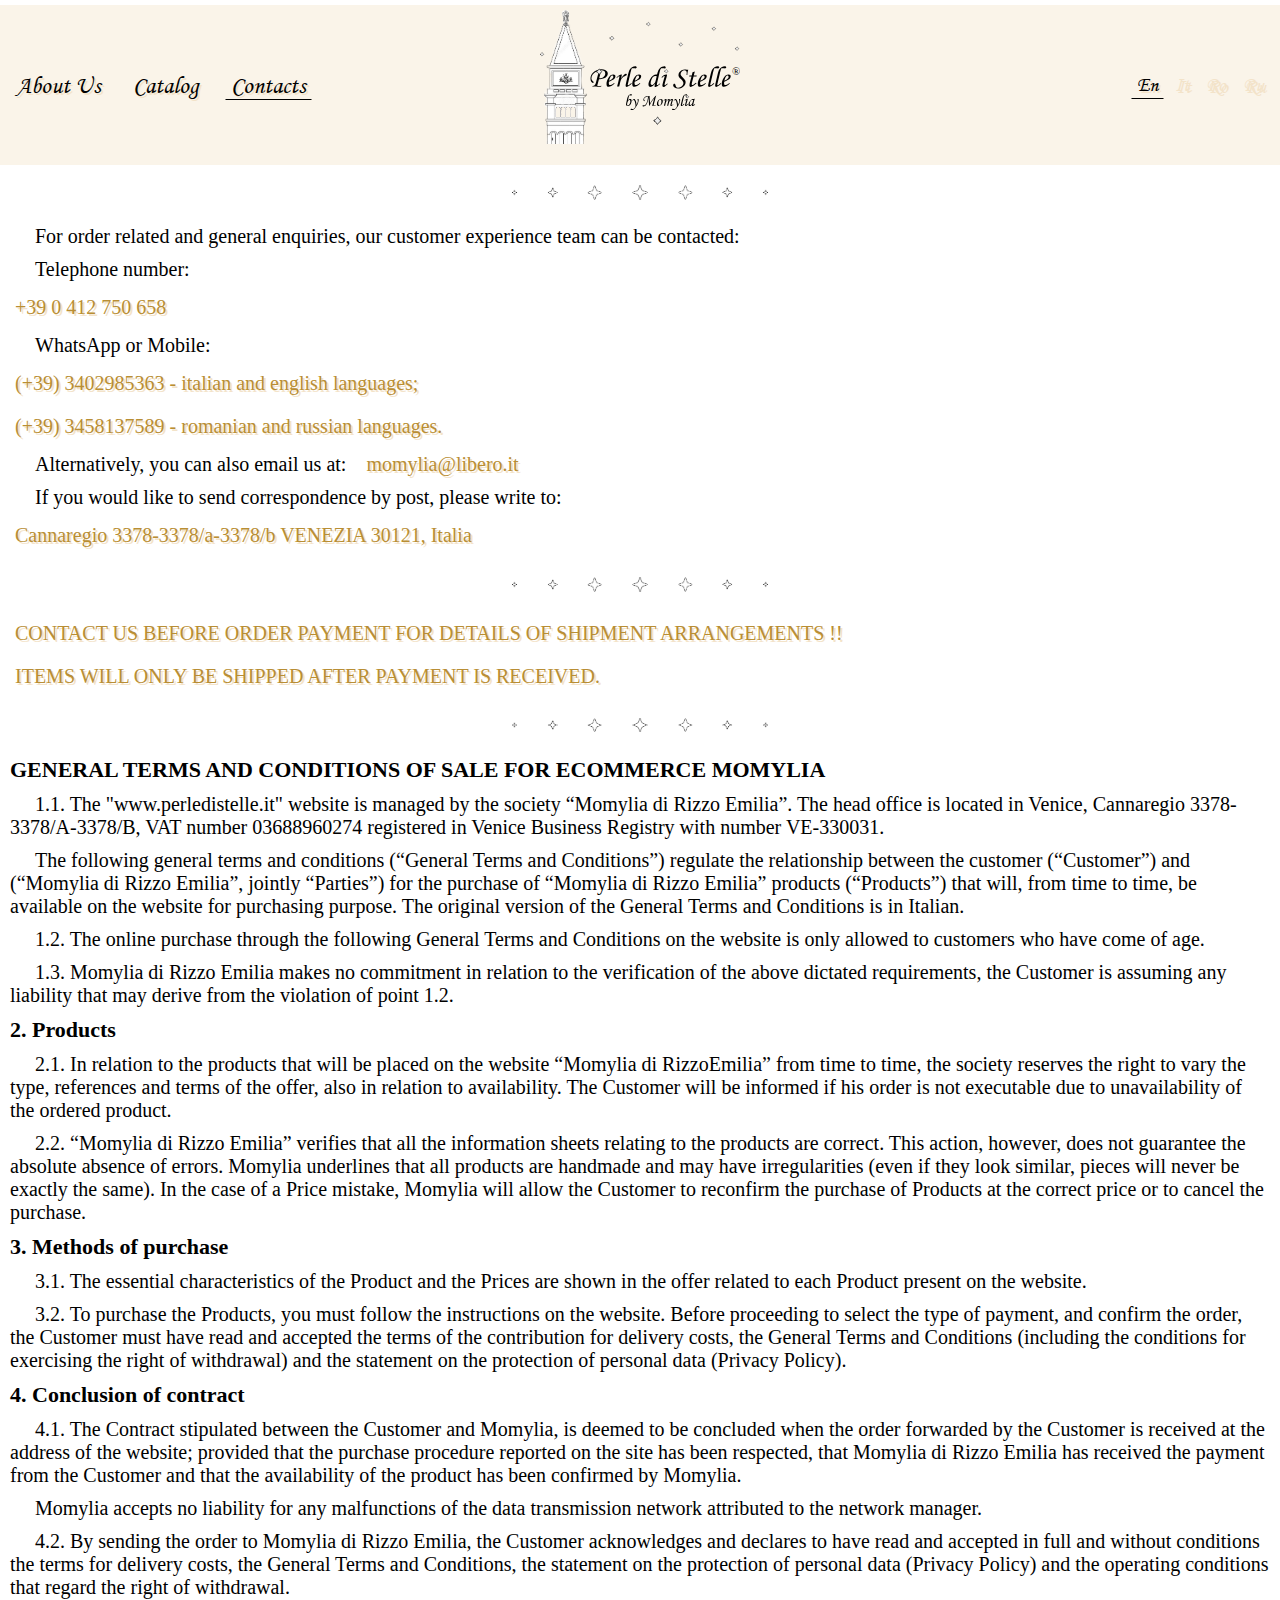
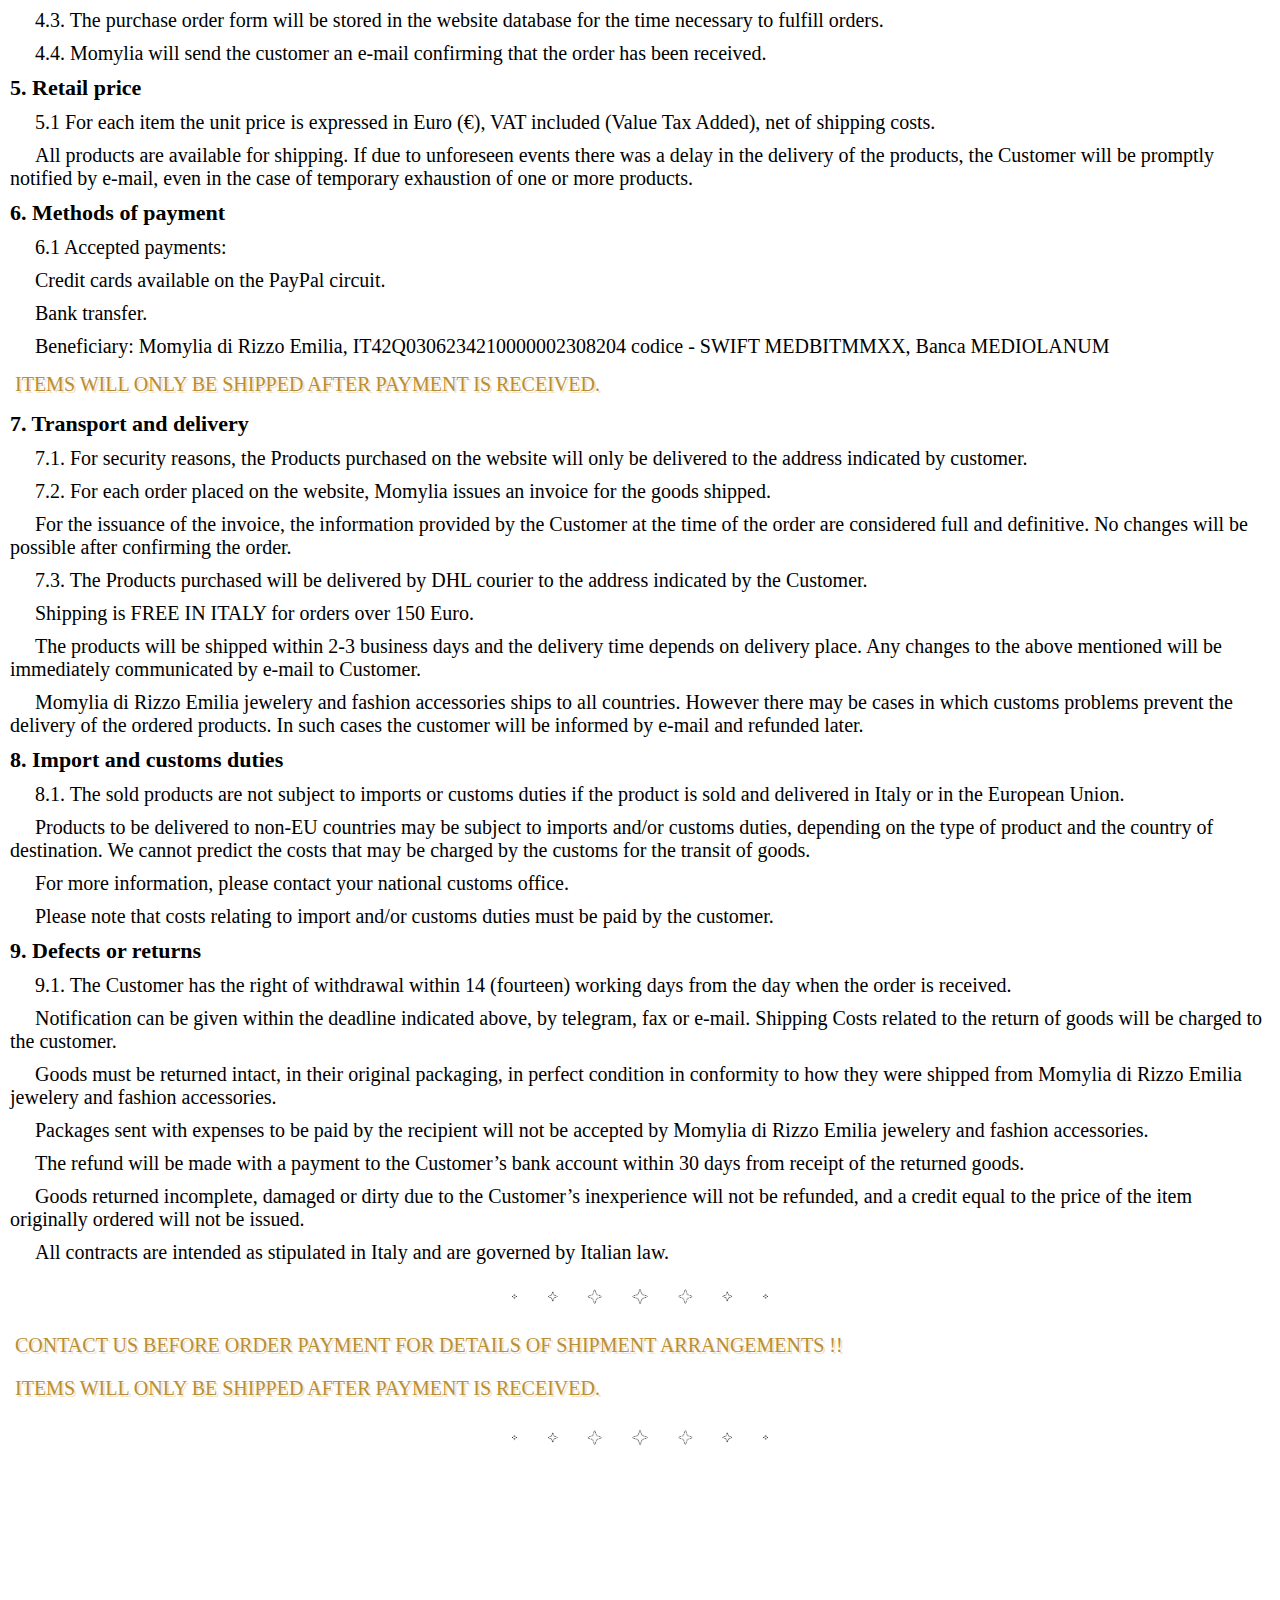
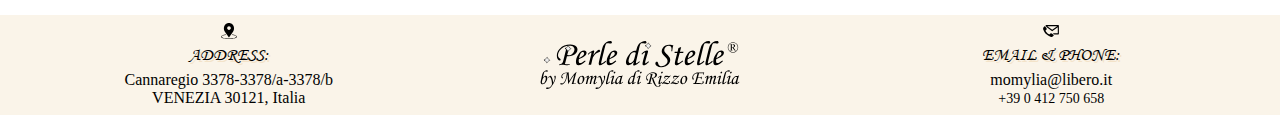
==== contacts.html @ 8c873504 "Changed footer logo" ====
<!DOCTYPE html>
<html lang="en">

<head>
    <title>Perle di Stelle&#174; by Momylia</title>
    <meta property='og:title' content='Perle di Stelle&#174; by Momylia'>
    <meta name='twitter:title' content='Perle di Stelle&#174; by Momylia'>


    <meta charset="UTF-8">
    <meta name="description"
        content="Perle di Stelle by Momylia, know about special jewellery how valuable each piece is to you. Our jewellery store offers a range of jewellery types, styles, and materials to suit, helping you find the perfect piece for you. Maybe you have had your eye on a designer piece for sale or perhaps want to gift a ring to show someone just how much they mean to you. For more information, contact us by WhatsApp or Mobile: (+39) 3402985363 - italian and english languages; (+39) 3458137589 - romanian and russian languages. Bracelets Earrings Necklaces Pendants Rings">
    <meta name="keywords"
        content="perle stelle momylia, accessori moda, silver 925, Venezia, bijuterie sticlă murano, vetro di Murano, artisan jewelery, moon art, venetian glass, space jewelry, murano glass jewellery, meteorite jewellery, jewelry murano glass, jewelry meteorite">
    <meta name="author" content="Perle di Stelle">
    <meta name="copyright" content="Perle di Stelle by Momylia">
    <meta name="robots" content="index,follow">
    <meta http-equiv="X-UA-Compatible" content="IE=edge">
    <meta name="viewport" content="width=device-width, initial-scale=1.0">

    <link rel='shortcut icon' href='images/faviconPS.ico' />
    <link rel="apple-touch-icon" sizes="180x180" href="images/favicon-180x180.png">
    <link rel="icon" type="image/png" sizes="32x32" href="images/favicon-32x32.png">
    <link rel="icon" type="image/png" sizes="16x16" href="images/favicon-16x16.png">

    <title>Perle di Stelle&#174; contacts</title>
    <link rel="stylesheet" type="text/css" href="css/styles_stella.css">
</head>

<body>
    <header class="header__wrapper">
        <nav class="navbar">
            <a href="index.html" class="navbar__logo-link">
                <picture>
                    <source media="(min-width: 768px)" srcset="images/logo_desktop.svg">
                    <source media="(min-width: 680px)" srcset="images/logo_tablet.svg">
                    <source media="(min-width: 320px)" srcset="images/logo_mobile.svg">
                    <img class="navbar__logo-image" src="images/logo_mobile.svg" alt="Logo Perle di Stelle">
                </picture>
            </a>

            <ul class="navbar__list">
                <li class="navbar__item">
                    <a href="index.html" class="navbar__link">About Us</a>
                </li>
                <li class="navbar__item">
                    <a href="produces.html" class="navbar__link">Catalog</a>
                </li>

                <li class="navbar__item">
                    <a href="contacts.html" class="navbar__link  link__active">Contacts</a>
                </li>
            </ul>
            <div class="hamburger">
                <span class="bar"></span>
                <span class="bar"></span>
                <span class="bar"></span>
            </div>

            <div class="language__list">
                <input type="radio" id="En" checked="checked" name="selectLanguage" value="en">
                <label for="En">En</label>

                <input type="radio" id="It" name="selectLanguage" value="it" disabled="disabled">
                <label for="It">It</label>

                <input type="radio" id="Ro" name="selectLanguage" value="ro" disabled="disabled">
                <label for="Ro">Ro</label>

                <input type="radio" id="Ru" name="selectLanguage" value="ru" disabled="disabled">
                <label for="Ru">Ru</label>
            </div>

        </nav>
    </header>
    <main>
        <section class="wrapper">
            <h2 class="visually-hidden">Main Page Wrapper</h2>
            <img class="delimiter" src="images/delimiter.svg" alt="Delimitarea">

            <p class="contacts__text">For order related and general enquiries, our customer experience team can be
                contacted:</p>
            <p class="contacts__text">Telephone number:</p>
            <p class="contacts__info"><a href="tel:+390412750658">+39 0 412 750 658</a></p>
            <p class="contacts__text">WhatsApp or Mobile:</p>
            <p class="contacts__info">(+39) 3402985363 - italian and english languages;</p>
            <p class="contacts__info">(+39) 3458137589 - romanian and russian languages.</p>
            <p class="contacts__text">Alternatively, you can also email us at: <span
                    class="contacts__info">momylia@libero.it</span></p>
            <p class="contacts__text">If you would like to send correspondence by post, please write to:</p>
            <p class="contacts__info">Cannaregio 3378-3378/a-3378/b VENEZIA 30121, Italia</p>

            <img class="delimiter" src="images/delimiter.svg" alt="Delimitarea">

            <p class="contacts__info">CONTACT US BEFORE ORDER PAYMENT FOR DETAILS OF SHIPMENT ARRANGEMENTS !!</p>
            <p class="contacts__info">ITEMS WILL ONLY BE SHIPPED AFTER PAYMENT IS RECEIVED.</p>

            <img class="delimiter" src="images/delimiter.svg" alt="Delimitarea">

            <h2 class="contacts__title">GENERAL TERMS AND CONDITIONS OF SALE FOR ECOMMERCE MOMYLIA</h2>
            <p class="contacts__text">1.1. The "www.perledistelle.it" website is managed by the society “Momylia di
                Rizzo Emilia”. The head office is located in Venice, Cannaregio 3378-3378/A-3378/B, VAT number
                03688960274 registered in Venice Business Registry with number VE-330031.</p>
            <p class="contacts__text"> The following general terms and conditions (“General Terms and Conditions”)
                regulate the relationship between the customer (“Customer”) and (“Momylia di Rizzo Emilia”, jointly
                “Parties”) for the purchase of “Momylia di Rizzo Emilia” products (“Products”) that will, from time to
                time, be available on the website for purchasing purpose. The original version of the General Terms and
                Conditions is in Italian.</p>
            <p class="contacts__text">1.2. The online purchase through the following General Terms and Conditions on the
                website is only allowed to customers who have come of age.</p>
            <p class="contacts__text">1.3. Momylia di Rizzo Emilia makes no commitment in relation to the verification
                of the above dictated requirements, the Customer is assuming any liability that may derive from the
                violation of point 1.2.</p>

            <h3 class="contacts__title">2. Products</h3>
            <p class="contacts__text">2.1. In relation to the products that will be placed on the website “Momylia di
                RizzoEmilia” from time to time, the society reserves the right to vary the type, references and terms of
                the offer, also in relation to availability. The Customer will be informed if his order is not
                executable due to unavailability of the ordered product.</p>
            <p class="contacts__text"> 2.2. “Momylia di Rizzo Emilia” verifies that all the information sheets relating
                to the products are correct. This action, however, does not guarantee the absolute absence of errors.
                Momylia underlines that all products are handmade and may have irregularities (even if they look
                similar, pieces will never be exactly the same). In the case of a Price mistake, Momylia will allow the
                Customer to reconfirm the purchase of Products at the correct price or to cancel the purchase.</p>

            <h3 class="contacts__title">3. Methods of purchase</h3>
            <p class="contacts__text">3.1. The essential characteristics of the Product and the Prices are shown in the
                offer related to each Product present on the website.</p>
            <p class="contacts__text">3.2. To purchase the Products, you must follow the instructions on the website.
                Before proceeding to select the type of payment, and confirm the order, the Customer must have read and
                accepted the terms of the contribution for delivery costs, the General Terms and Conditions (including
                the conditions for exercising the right of withdrawal) and the statement on the protection of personal
                data (Privacy Policy).</p>

            <h3 class="contacts__title">4. Conclusion of contract</h3>
            <p class="contacts__text">4.1. The Contract stipulated between the Customer and Momylia, is deemed to be
                concluded when the order forwarded by the Customer is received at the address of the website; provided
                that the purchase procedure reported on the site has been respected, that Momylia di Rizzo Emilia has
                received the payment from the Customer and that the availability of the product has been confirmed by
                Momylia.</p>
            <p class="contacts__text">Momylia accepts no liability for any malfunctions of the data transmission network
                attributed to the network manager.</p>
            <p class="contacts__text">4.2. By sending the order to Momylia di Rizzo Emilia, the Customer acknowledges
                and declares to have read and accepted in full and without conditions the terms for delivery costs, the
                General Terms and Conditions, the statement on the protection of personal data (Privacy Policy) and the
                operating conditions that regard the right of withdrawal.</p>
            <p class="contacts__text">4.3. The purchase order form will be stored in the website database for the time
                necessary to fulfill orders.</p>
            <p class="contacts__text">4.4. Momylia will send the customer an e-mail confirming that the order has been
                received.</p>

            <h3 class="contacts__title">5. Retail price</h3>
            <p class="contacts__text">5.1 For each item the unit price is expressed in Euro (€), VAT included (Value Tax
                Added), net of shipping costs.</p>
            <p class="contacts__text">All products are available for shipping. If due to unforeseen events there was a
                delay in the delivery of the products, the Customer will be promptly notified by e-mail, even in the
                case of temporary exhaustion of one or more products.</p>

            <h3 class="contacts__title">6. Methods of payment</h3>
            <p class="contacts__text">6.1 Accepted payments:</p>
            <p class="contacts__text">Credit cards available on the PayPal circuit.</p>
            <p class="contacts__text">Bank transfer.</p>
            <p class="contacts__text">Beneficiary: Momylia di Rizzo Emilia, IT42Q0306234210000002308204 codice - SWIFT
                MEDBITMMXX, Banca MEDIOLANUM</p>
            <p class="contacts__info">ITEMS WILL ONLY BE SHIPPED AFTER PAYMENT IS RECEIVED.</p>

            <h3 class="contacts__title">7. Transport and delivery</h3>
            <p class="contacts__text">7.1. For security reasons, the Products purchased on the website will only be
                delivered to the address indicated by customer.</p>
            <p class="contacts__text"> 7.2. For each order placed on the website, Momylia issues an invoice for the
                goods shipped.</p>
            <p class="contacts__text">For the issuance of the invoice, the information provided by the Customer at the
                time of the order are considered full and definitive. No changes will be possible after confirming the
                order.</p>
            <p class="contacts__text">7.3. The Products purchased will be delivered by DHL courier to the address
                indicated by the Customer.</p>
            <p class="contacts__text">Shipping is FREE IN ITALY for orders over 150 Euro.</p>
            <p class="contacts__text">The products will be shipped within 2-3 business days and the delivery time
                depends on delivery place. Any changes to the above mentioned will be immediately communicated by e-mail
                to Customer.</p>
            <p class="contacts__text">Momylia di Rizzo Emilia jewelery and fashion accessories ships to all countries.
                However there may be cases in which customs problems prevent the delivery of the ordered products. In
                such cases the customer will be informed by e-mail and refunded later.</p>

            <h3 class="contacts__title">8. Import and customs duties</h3>
            <p class="contacts__text">8.1. The sold products are not subject to imports or customs duties if the product
                is sold and delivered in Italy or in the European Union.</p>
            <p class="contacts__text"> Products to be delivered to non-EU countries may be subject to imports and/or
                customs duties, depending on the type of product and the country of destination. We cannot predict the
                costs that may be charged by the customs for the transit of goods.</p>
            <p class="contacts__text">For more information, please contact your national customs office.</p>
            <p class="contacts__text">Please note that costs relating to import and/or customs duties must be paid by
                the customer.</p>

            <h3 class="contacts__title">9. Defects or returns</h3>
            <p class="contacts__text">9.1. The Customer has the right of withdrawal within 14 (fourteen) working days
                from the day when the order is received.</p>
            <p class="contacts__text"> Notification can be given within the deadline indicated above, by telegram, fax
                or e-mail. Shipping Costs related to the return of goods will be charged to the customer.</p>
            <p class="contacts__text">Goods must be returned intact, in their original packaging, in perfect condition
                in conformity to how they were shipped from Momylia di Rizzo Emilia jewelery and fashion accessories.
            </p>
            <p class="contacts__text">Packages sent with expenses to be paid by the recipient will not be accepted by
                Momylia di Rizzo Emilia jewelery and fashion accessories.</p>
            <p class="contacts__text"> The refund will be made with a payment to the Customer’s bank account within 30
                days from receipt of the returned goods.</p>
            <p class="contacts__text">Goods returned incomplete, damaged or dirty due to the Customer’s inexperience
                will not be refunded, and a credit equal to the price of the item originally ordered will not be issued.
            </p>
            <p class="contacts__text"> All contracts are intended as stipulated in Italy and are governed by Italian
                law.</p>
            <img class="delimiter" src="images/delimiter.svg" alt="Delimitarea">

            <p class="contacts__info">CONTACT US BEFORE ORDER PAYMENT FOR DETAILS OF SHIPMENT ARRANGEMENTS !!</p>
            <p class="contacts__info">ITEMS WILL ONLY BE SHIPPED AFTER PAYMENT IS RECEIVED.</p>

            <img class="delimiter" src="images/delimiter.svg" alt="Delimitarea">
        </section>


        <iframe
            src="https://www.google.com/maps/embed?pb=!1m14!1m8!1m3!1d11196.765010877114!2d12.332404899999998!3d45.445801999999986!3m2!1i1024!2i768!4f13.1!3m3!1m2!1s0x0%3A0xc583b2e9b353cb45!2sMomylia%20Di%20Rizzo%20Emilia!5e0!3m2!1sen!2s!4v1640953473238!5m2!1sen!2s"
            class="google_map" allowfullscreen="" loading="lazy"></iframe>
    </main>
    <footer class="footer__wrapper">
        <section class="footer__bar">
            <h2 class="visually-hidden">Footer Bar</h2>
            <div class="footer__address">
                <svg class="footer__address-image" version="1.1" id="Capa_1" xmlns="http://www.w3.org/2000/svg"
                    xmlns:xlink="http://www.w3.org/1999/xlink" x="0px" y="0px" viewBox="0 0 60 60"
                    style="enable-background:new 0 0 60 60;" xml:space="preserve">
                    <g>
                        <path d="M42.117,43.007c-0.55-0.067-1.046,0.327-1.11,0.876s0.328,1.046,0.876,1.11C52.399,46.231,58,49.567,58,51.5
       c0,2.714-10.652,6.5-28,6.5S2,54.214,2,51.5c0-1.933,5.601-5.269,16.117-6.507c0.548-0.064,0.94-0.562,0.876-1.11
       c-0.065-0.549-0.561-0.945-1.11-0.876C7.354,44.247,0,47.739,0,51.5C0,55.724,10.305,60,30,60s30-4.276,30-8.5
       C60,47.739,52.646,44.247,42.117,43.007z" />
                        <path d="M29.823,54.757L45.164,32.6c5.754-7.671,4.922-20.28-1.781-26.982C39.761,1.995,34.945,0,29.823,0
       s-9.938,1.995-13.56,5.617c-6.703,6.702-7.535,19.311-1.804,26.952L29.823,54.757z M30,12c3.86,0,7,3.141,7,7s-3.14,7-7,7
       s-7-3.141-7-7S26.14,12,30,12z" />
                    </g>
                </svg>
                <p class="footer__title">address:</p>
                <p class="footer__description">Cannaregio 3378-3378/a-3378/b</p>
                <p class="footer__description">VENEZIA 30121, Italia</p>
            </div>

            <div class="footer__logo">
                <picture>
                    <source media="(min-width: 680px)" srcset="images/logo_tablet_footer.svg">
                    <source media="(min-width: 320px)" srcset="images/logo_mobile_footer.svg">
                    <img class="footer__logo-image" src="images/logo_mobile_footer.svg" alt="Footer Logo Perle di Stelle">
                </picture>
            </div>

            <div class="footer__email-phone">
                <svg class="footer__mail-image" id="Layer_1" data-name="Layer 1" xmlns="http://www.w3.org/2000/svg"
                    viewBox="0 0 128 128">
                    <path fill="#000000" d="M122.66751,16.9188H24.77071a4.46314,4.46314,0,0,0-4.46517,4.46507v.0168a8.68035,
                8.68035,0,0,1,.94.8225,8.95229,8.95229,0,0,1,.90652,1.04084l.20143.30214,5.65979,8.80719,1.22249.84484L71.06692,
                64.03751a4.44,4.44,0,0,0,5.28757,0L118.20233,33.235V82.20013H76.85806L88.69237,89.821A8.92624,8.92624,0,0,1,
                90.136,91.13037h32.53155a4.46314,4.46314,0,0,0,4.46507-4.46517V21.38386A4.46312,4.46312,0,0,0,122.66751,
                16.9188ZM73.70225,54.889,34.27162,25.849h78.89487Z" />
                    <path fill="#000000"
                        d="M85.21414,94.545,65.69779,82.01325a3.4744,3.4744,0,0,0-4.94281.8433c-1.41756,2.09376-4.484,
                6.4451-5.04332,7.2382-1.0143.42283-9.0078,
                3.11656-22.35608-10.23162-.12008-.12008-.22673-.23616-.33492-.3507l-.28872-.30747-.29579-.27693c-.11444-.10829-.23063-.21495-.3506-.33492C18.72866,
                65.23623,21.43264,57.24027,21.85311,56.23622c.79156-.55776,5.14526-3.625,7.23892-5.0425a3.4727,3.4727,0,0,0,
                .86451-4.91228l-12.55283-19.547a3.00717,3.00717,0,0,0-.30511-.35531,3.12437,3.12437,0,0,0-4.3412-.08627c-2.82006,
                2.63021-8.9577,8.71754-9.93347,10.754a20.86056,20.86056,0,0,0-.87629,15.48118,88.21577,88.21577,0,0,0,21.301,
                34.58023c.153.153.30757.295.46125.43615.25419.23216.48328.46125.69433.69423.1419.1545.28318.30829.43615.46125a88.21184,
                88.21184,0,0,0,34.58023,21.301,20.86059,20.86059,0,0,0,15.48118-.87619c2.03639-.97588,8.12372-7.11341,10.754-9.93347a3.12576,3.12576,0,0,0-.44168-4.64631Z" />
                </svg>
                <p class="footer__title">email & phone:</p>
                <p class="footer__description">momylia@libero.it</p>
                <p class="footer__description"><a href="tel:+390412750658">+39 0 412 750 658</a></p>
            </div>
        </section>
    </footer>


    <script src="js/menu.js"></script>
</body>

</html>
---- css/styles_stella.css ----
@font-face {
    font-family: 'Monotype Corsiva';
    src: url('../fonts/monotype_corsiva.woff2');
}
@font-face {
    font-family: 'David Libre Regular', serif;
    src: url('../fonts/DavidLibre-Regular.woff2');
    font-weight: 400;
}
@font-face {
    font-family: 'David Libre Medium', serif;
    src: url('../fonts/DavidLibre-Medium.woff2');
    font-weight: 500;
}
@font-face {
    font-family: 'David Libre Bold', serif;
    src: url('../fonts/DavidLibre-Bold.woff2');
    font-weight: 700;
}

.visually-hidden {
    position: absolute;
  
    width: 1px;
    height: 1px;
    margin: -1px;
    border: 0;
    padding: 0;
  
    clip: rect(0 0 0 0);
    overflow: hidden;
}

/*
Object {
    "Rosy Brown":"#b38d8b",
    "Champagne":"#f3e3c9",
    "Black":"#000000",
    "Cultured":"#eeeeee",
    "Dark Goldenrod":"#b98e34"
}
*/

:root {
    --mobile-width: 320px;
    --tablet-width: 780px;
    --desktop-width: 1280px;

    --desktop-navbar-height: 160px;
    --tablet-navbar-height: 100px;

    --desktop-footer-height: 100px;
    --tablet-footer-height: 260px;
}

*, 
*::before, 
*::after {
    margin: 0;
    padding: 0;
    box-sizing: border-box;
    font-family: 'David Libre Regular', serif;
    font-size: 14px;
}

.google_map {
    border: none;
    width: 100%;
    height: 150px;
    margin: 20px 0 0 0;
    padding: 0;
    opacity: 0.8;
    display:block;
}

/* ----- MAIN desktop start ----- */
.wrapper {
    max-width: var(--desktop-width);
    margin: 10px auto;
    padding: 0;
    /*border: 1px solid magenta;*/
}

.upper-case {
    vertical-align: super;
}

.article__title {
    margin: 10px;
    font-family: 'Monotype Corsiva';
    font-size: 21px;
    line-height: 2.5;
    color: #000000;
    text-align: center;
    text-shadow: 2px 2px #f3e3c9;
}

.article__body {
    width: 100%;
    margin: 0;
    padding: 0 10px;
    clear:both;
}
.article__body ul {
    margin: 0;
    padding: 0;
    list-style-type: none;
    list-style-position: inside;
    list-style-image: none;
}

.article__body p,
.article__body ul li {
    margin: 0;
    padding: 0 0 10px 0;
    font-family: 'David Libre Regular';
    font-size: 17px;
    line-height: 1.5;
    text-indent: 16px;
    text-align: justify;
}

.article__body-image {
    width: 230px;
    height: auto;
    float: left;
    margin: 0 20px 10px 0;
}

.delimiter {
    width: 20%;
    height: auto;
    display: block;
    margin: 20px auto;
    clear:both;
}

.collection {
    margin: 0;
    padding: 0;
    /*border: 1px solid blueviolet;*/
}

.collection__title {
    margin: 20px 0;
    padding: 0;
    font-family: 'Monotype Corsiva';
    font-weight: 500;
    font-size: 24px;
    color: #b98e34;
    text-align: center;
    text-shadow: 2px 2px #f3e3c9;
}

/* ----- SLIDER desktop start ----- */
.slider__list {
    max-width: var(--desktop-width);
    margin: 0 auto 20px auto;
    position: relative;
    /*border: brown 1px solid;*/
}

.slider__item {
    display: flex;
    flex-direction: row;
}

.slider__block {
    display: none;
}

.slider__item-image {
    position: relative;
    width: 50%;
    /*border: dodgerblue 1px solid;*/
}

.slider__item-body {
    width: 50%;
    padding: 0 20px;
    /*border: darkgreen 1px solid;*/
}

.slider__item-image img {
    width: 100%;
    display: block;
}

/* Number text (1/3 etc) */
.numbertext {
    font-family: 'David Libre Regular', serif;
    font-size: 14px;
    color: #b98e34;
    padding: 8px 12px;
    position: absolute;
    top: 0;
}

/* Next & previous buttons */
.slider__prev, .slider__next {
    cursor: pointer;
    position: absolute;
    top: 50%;
    width: auto;
    /*margin-top: -22px;*/
    padding: 16px;
    color: white;
    font-weight: bold;
    font-size: 18px;
    transition: 0.6s ease;
    border-radius: 0 3px 3px 0;
    border-color: #f3e3c9;
    user-select: none;
    background-color: transparent;
}
.slider__next {
    color: #f3e3c9;
    right: 0;
    border-radius: 3px 0 0 3px;
}
  
.slider__prev:hover, .slider__next:hover {
    background-color: #b98e34;
    opacity: 0.8;
}

.slider__item-title {
    margin: 10px 0;
    padding: 0;
    font-family: 'David Libre Medium';
    font-size: 24px;
    color: #b98e34;
    text-align: center;
    text-shadow: 2px 2px #f3e3c9;
}

.slider__item-body span {
    color: #b98e34;
}

.slider__item-resume {
    margin: 10px 0;
    padding: 0;
    font-family: 'David Libre Regular';
    font-size: 20px;
    color: #000000;
    text-align: center;
}

.slider__item-code,
.slider__item-price,
.slider__item-collection,
.slider__item-category,
.slider__item-length,
.slider__item-weight,
.slider__item-components,
.slider__item-description {
    margin: 10px 0;
    padding: 0;
    font-family: 'David Libre Regular';
    font-size: 18px;
    color: #000000;
}
.slider__item-brand {
    font-family: 'Monotype Corsiva';
    font-size: 22px;
}

/* ----- SLIDER desktop end ----- */

/* ----- MAIN desktop end ----- */

/* ----- HEADER start ----- */
.header__wrapper {
    width:  100%;
    height:  var(--desktop-navbar-height);
    margin: 5px 0;
    background-color: rgba(243,227,201,0.4);
}

.navbar {
    max-width: var(--desktop-width);
    height: 100%;
    margin: 0 auto;
    display: flex;
    justify-content: center;
    align-items: center;
    /*border: 1px solid magenta;*/
}

.navbar__logo-link {
    width: 30%;
    height:  var(--desktop-navbar-height);

    margin: 0 5px;
    order: 2;
    /*border: 1px solid brown;*/
}

.navbar__logo-image {
    width: auto;
    height: calc(90% - 10px);
    display: block;
    margin: 5px auto;
}

.navbar__list {
    width: 35%;

    margin: 0 5px 0 10px;
    padding: 0;
    list-style-type: none;
    order: 1;

    display: flex;
    /*border: 1px solid green;*/
}

.navbar__item {
    margin: 0 20px 0 0;
    padding: 0;
}
.navbar__link {
    margin: 0;
    padding: 0 5px;
    font-family: 'Monotype Corsiva';
    font-size: 24px;
    color: #000000;
    text-decoration: none;
    text-shadow: 2px 2px #f3e3c9;
    white-space: nowrap;
    border: 1px solid transparent;
}
.navbar__link:hover {
    color: #b98e34;
}
.link__active {
    border-bottom: 1px solid #000000;
}
.link__active:hover {
    color: #000000;
}

.hamburger {
    display: none;
}

.language__list {
    width: 35%;
    margin: 0 10px 0 5px;
    padding: 0;
    order: 3;

    display: flex;
    justify-content: flex-end;
    /*border: 1px solid blue;*/
}

.language__list input[type="radio"] {
    opacity: 0;
    position: fixed;
    width: 0;
}

.language__list label {
    margin: 0 0 0 5px;
    padding: 0 5px;
    font-family: 'Monotype Corsiva';
    font-size: 20px;
    text-shadow: 2px 2px #f3e3c9;
    border: 1px solid transparent;
}

.language__list label:hover {
    color: #b98e34;
}

.language__list input[type="radio"]:checked+label {
    border-bottom: 1px solid #000000;
}

.language__list input[type="radio"]:checked+label:hover {
    color: #000000;
}

/*
Object {
    "Rosy Brown":"#b38d8b",
    "Champagne":"#f3e3c9",
    "Black":"#000000",
    "Cultured":"#eeeeee",
    "Dark Goldenrod":"#b98e34"
}
*/
.language__list input[type="radio"]:disabled+label,
.language__list input[type="radio"]:disabled+label:hover {
    color: #f3e3c9;
}

/* ----- HEADER desktop end ----- */


/* ----- CONTACTS desktop start ----- */
.contacts__info,
.contacts__info a {
    margin: 0;
    padding: 10px 0 10px 15px;
    font-family: 'David Libre Medium';
    font-size: 20px;
    color: #b98e34;
    text-shadow: 2px 2px #f3e3c9;
}
.contacts__info a {
    padding: 0;
    text-decoration: none;
}

.slider__item-body span {
    color: #b98e34;
}

.contacts__title {
    margin: 0;
    padding: 5px 10px 5px 10px;
    font-family: 'David Libre Regular';
    color: #000000;
    font-size: 22px;
}

.contacts__text {
    margin: 0;
    padding: 5px 10px 5px 10px;
    font-family: 'David Libre Regular';
    font-size: 20px;
    color: #000000;
    text-indent: 25px;
}

.contacts__list {
    list-style-type: none;
    list-style-position: inside;
    list-style-image: none;
}
.contacts__item {
    text-indent: 20px;
}
/* ----- CONTACTS desktop end ----- */



/* ----- FOOTER desktop start ----- */
.footer__wrapper {
    width:  100%;
    height:  var(--desktop-footer-height);
    margin: 0 0 5px 0;
    background-color: rgba(243,227,201,0.4);
}

.footer__bar {
    max-width: var(--desktop-width);
    height: 100%;
    margin: 0 auto;
    display: flex;
    justify-content: center;
    align-items: center;
    /*border: 1px solid magenta;*/
}

.footer__address {
    width: 35%;
    margin: 0 0 0 10px;
    /*border: 1px solid green;*/
}
.footer__logo {
    width: 30%;
    margin: 0 5px;
    /*border: 1px solid red;*/
}
.footer__email-phone {
    width: 35%;
    margin: 0 10px 0 0;
    /*border: 1px solid green;*/
}

.footer__logo-image {
    width: 80%;
    width: 200px;
    height: auto;
    display: block;
    margin: 0 auto;
}

.footer__address-image,
.footer__mail-image {
    width: 16px;
    height: 100%;
    display: block;
    margin: 0 auto;
    /*border: 1px solid green;*/
}

.footer__title {
    margin: 5px 0;
    padding: 0;
    font-family: 'Monotype Corsiva';
    font-size: 18px;
    color: #000000;
    text-align: center;
    text-decoration: none;
    text-transform: uppercase;
    text-shadow: 2px 2px #f3e3c9;
}

.footer__description {
    margin: 0;
    padding: 0;
    font-family: 'David Libre Regular';
    font-size: 16px;
    text-align: center;
}
.footer__description a {
    color: #000000;
    text-decoration: none;
}
/* ----- FOOTER desktop end ----- */


@media only screen and (max-width: 860px) { 
    /* ----- MAIN tablet start ----- */
/*    .header__wrapper {

    }*/

    .article__body {
        margin: 0;
    }

    .article__body-image {
        width: 100%;
        height: auto;
        clear: both;
        margin: 0;
    }

    .slider__item {
        display: flex;
        flex-direction: column;
    }
    .slider__item-image {
        position: relative;
        width: 100%;
        /*border: dodgerblue 1px solid;*/
    }
    
    .slider__item-body {
        width: 100%;
        padding: 0 15px;
        /*border: darkgreen 1px solid;*/
    }
    .slider__prev, .slider__next {
        top: 25%;
    }
    /* ----- MAIN tablet end ----- */


    /* ----- HEADER tablet start ----- */
    .header__wrapper {
        width:  100%;
        height:  var(--tablet-navbar-height);
        margin: 5px 0;
        background-color: rgba(243,227,201,0.4);
        /*border: cadetblue 1px solid;*/
    }

    .navbar {
        max-width: var(--tablet-width);
        height: 100%;
        /*border: 1px solid magenta;*/
    }

    .navbar__logo-image {
        width: 100%;
        height: var(--tablet-navbar-height);
        overflow: visible;
        display: block;
        margin: 0 auto;
        /*border: blue 1px solid;*/
    }

    .navbar__list {
        position: fixed;
        left: -110%;
        top: 110px;
        flex-direction: column;
        background-color: #faf4e9;
        border: 2px solid rgba(243,227,201,1);;
        width: 100%;
        border-radius: 10px;
        text-align: center;
        transition: 0.3s;
        box-shadow:
            0 10px 27px rgba(0, 0, 0, 0.05);
        z-index: 10;
    }
    .navbar__list.active {
        left: -10px;
    }
    .navbar__item {
        margin: 10px 0;
        padding: 0;
    }

    .hamburger {
        width: 35%;
        order: 3;

        display: block;
        margin: 0 10px 0 0;
        padding: 0;
        cursor: pointer;
/*        border: chartreuse solid 1px;*/
    }
    .hamburger.active .bar:nth-child(2) {
       opacity: 0;
    }
    .hamburger.active .bar:nth-child(1) {
       transform: translateY(8px) rotate(45deg);
    }
    .hamburger.active .bar:nth-child(3) {
       transform: translateY(-8px) rotate(-45deg);
    }

   .bar {
        display: block;
        width: 25px;
        height: 3px;
        margin: 5px 0 5px auto;
        -webkit-transition: all 0.3s ease-in-out;
        transition: all 0.3s ease-in-out;
        background-color: #101010;
    }


   .navbar__logo-link {
        width: 30%;
        height:  var(--tablet-navbar-height);

        margin: 0 5px;
        order: 2;
        /*border: 1px solid magenta;*/
    }

    .language__list {
        order: 1;
        width: 35%;
        margin: 0 5px 0 10px;
        padding: 0;
    
        justify-content: flex-start;
        /*border: 1px solid blue;*/
    }
    .language__list label {
        margin: 0 1.1vh 0 0;
        padding: 0;
    }
/* ----- HEADER tablet end ----- */
/* ----- FOOTER tablet start ----- */
    .footer__wrapper {
        width:  100%;
        height:  var(--tablet-footer-height);
        margin: 5px 0;
        background-color: rgba(243,227,201,0.4);
    }

    .footer__bar {
        width: 100%;
        height:  var(--tablet-footer-height);
        margin: 0 auto;
        display: flex;
        justify-content: center;
        align-items: center;
        flex-direction: column;
        /*border: 1px solid blue;*/
    }

    .footer__address {
        order: 1;
        width: 100%;
        margin: 5px auto 0 auto;
        padding: 0;
        /*border: 1px solid green;*/
    }
    .footer__email-phone {
        order: 2;
        width: 100%;
        margin: 10px auto;
        /*border: 1px solid green;*/
    }
    .footer__logo {
        order: 3;
        width: 100%;
        height: auto;
        margin: 0 auto 5px auto;
        /*border: 1px solid red;*/
    }

    .footer__address-image,
    .footer__mail-image {
        width: 16px;
        height: auto;
        display: block;
        margin: 0 auto;
        /*border: 1px solid green;*/
    }

    .footer__logo-image {
        width: 30%;
        height: auto;;
    }

/* ----- FOOTER tablet end ----- */

}
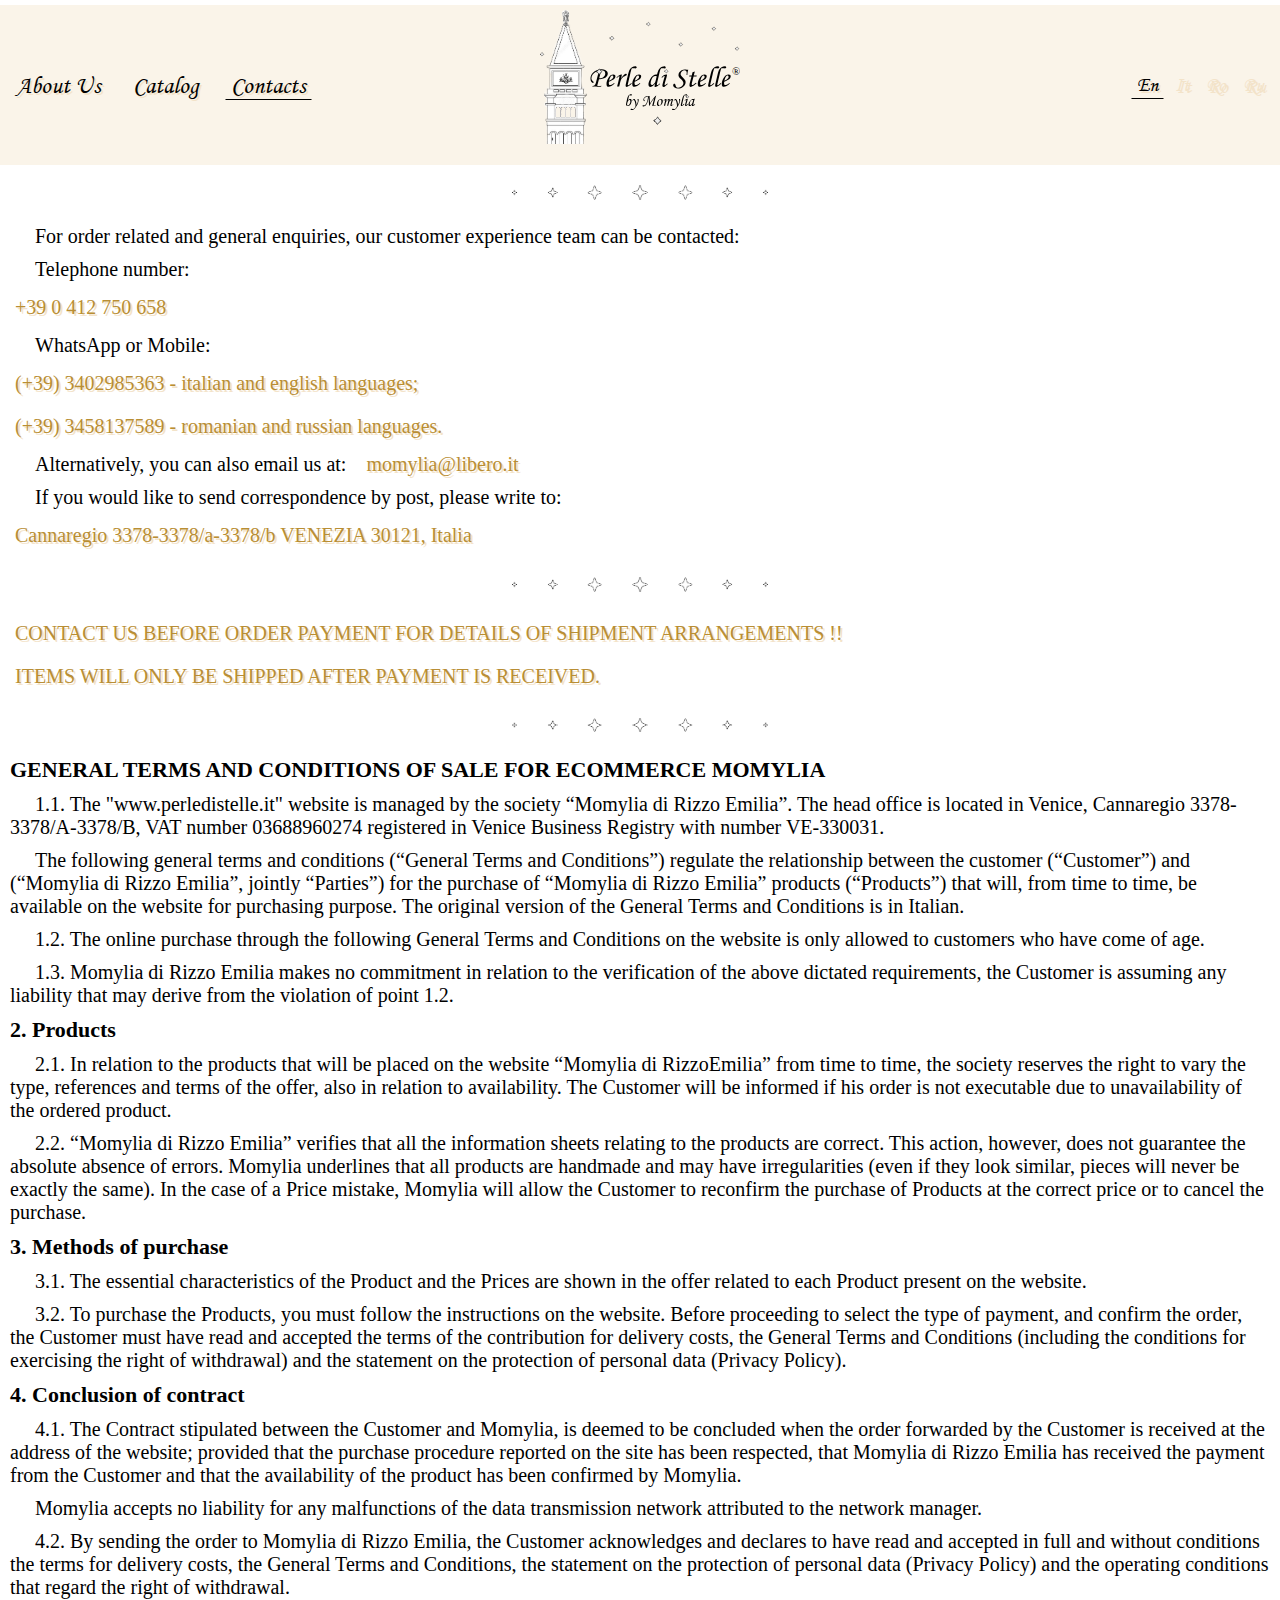
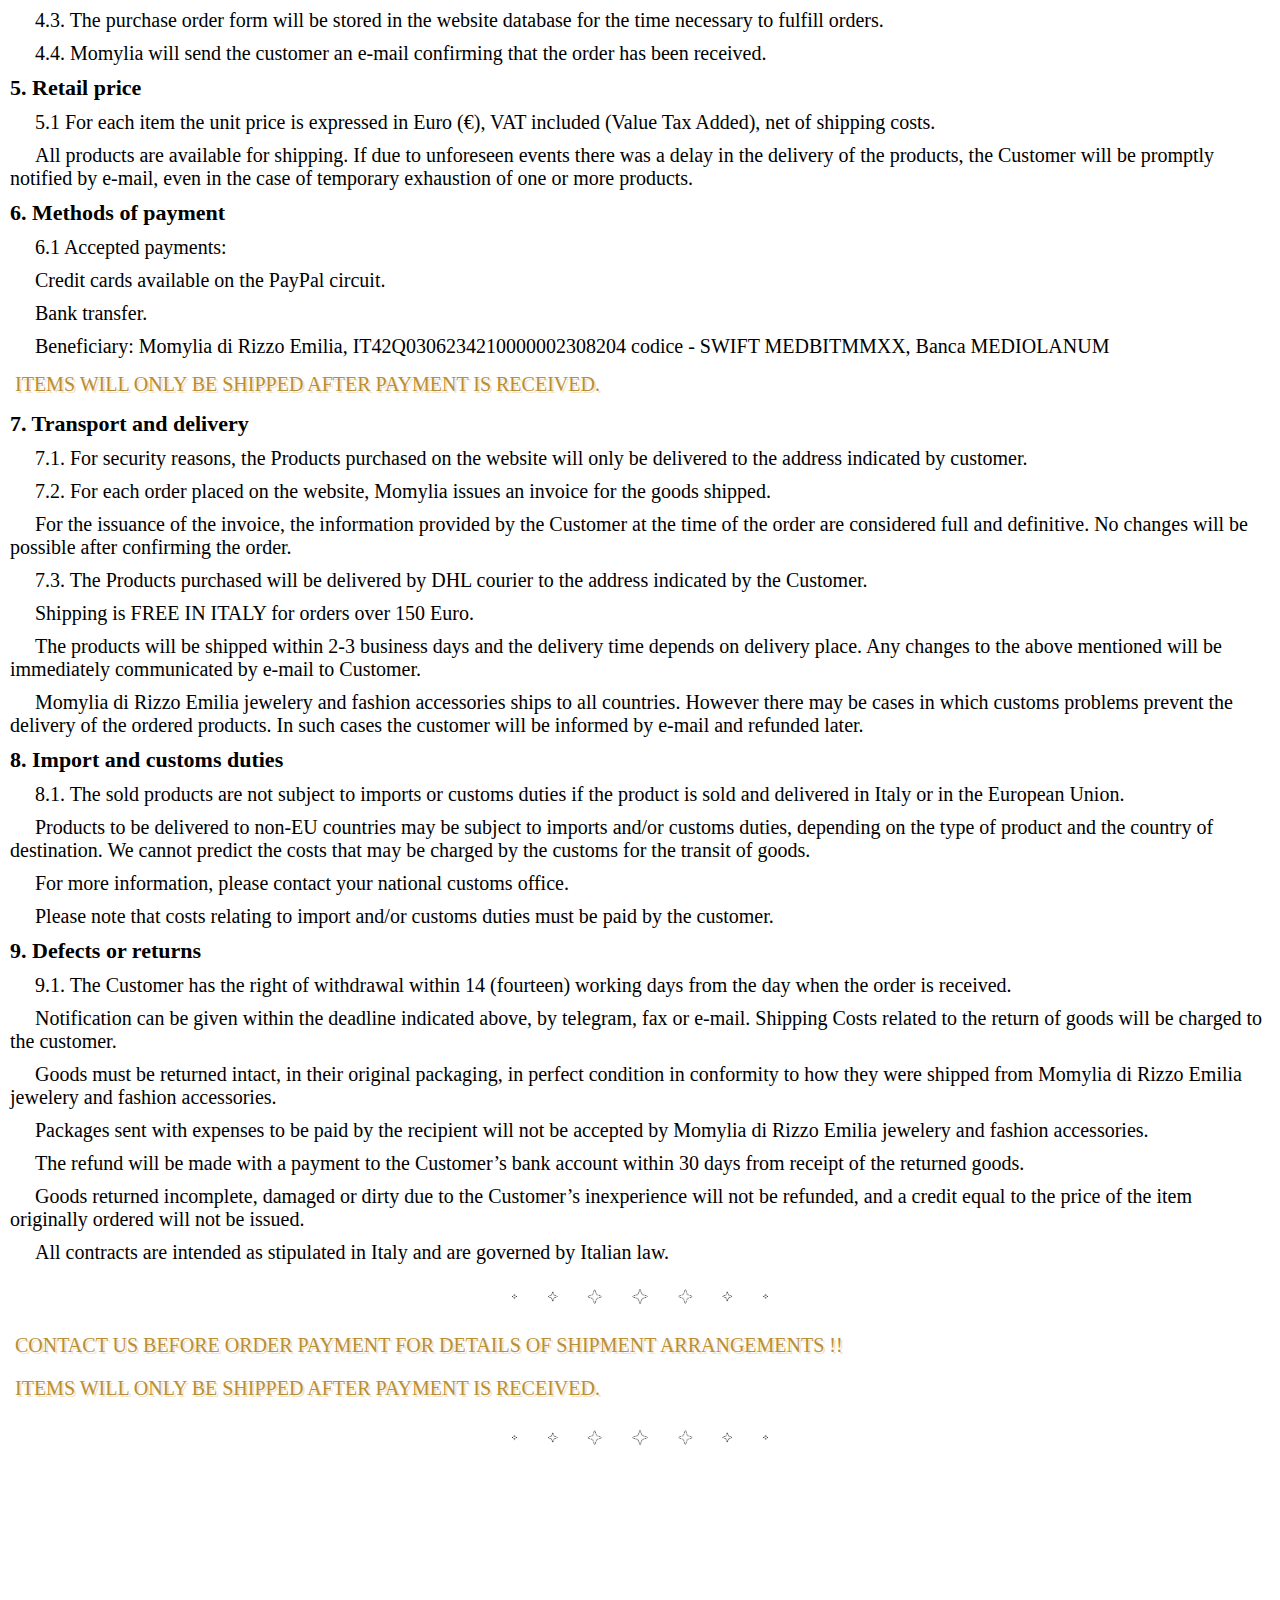
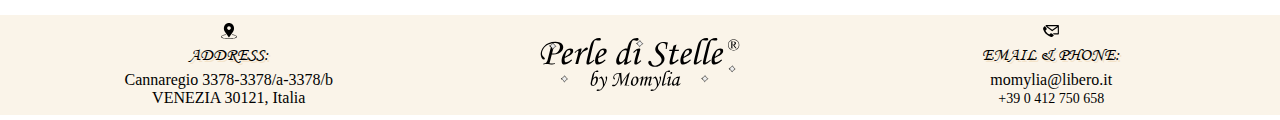
==== commit 7f2314d0: "meta description rectification" ====
--- a/contacts.html
+++ b/contacts.html
@@ -2,14 +2,13 @@
 <html lang="en">
 
 <head>
-    <title>Perle di Stelle&#174; by Momylia</title>
-    <meta property='og:title' content='Perle di Stelle&#174; by Momylia'>
-    <meta name='twitter:title' content='Perle di Stelle&#174; by Momylia'>
-
+    <title>Contacts Perle di Stelle&#174; by Momylia</title>
+    <meta property='og:title' content='Contacts Perle di Stelle&#174; by Momylia'>
+    <meta name='twitter:title' content='Contacts Perle di Stelle&#174; by Momylia'>
 
     <meta charset="UTF-8">
     <meta name="description"
-        content="Perle di Stelle by Momylia, know about special jewellery how valuable each piece is to you. Our jewellery store offers a range of jewellery types, styles, and materials to suit, helping you find the perfect piece for you. Maybe you have had your eye on a designer piece for sale or perhaps want to gift a ring to show someone just how much they mean to you. For more information, contact us by WhatsApp or Mobile: (+39) 3402985363 - italian and english languages; (+39) 3458137589 - romanian and russian languages. Bracelets Earrings Necklaces Pendants Rings">
+        content="Perle di Stelle от Momylia, знает толк об особых украшениях, насколько ценно для вас каждое украшение. Наш ювелирный магазин предлагает широкий выбор типов украшений, стилей и материалов, которые помогут вам найти идеальное украшение для вас. Возможно, вы присмотрели дизайнерскую вещь для продажи или, возможно, хотите подарить кольцо, чтобы показать кому-то, как много он для вас значит. Для получения дополнительной информации свяжитесь с нами по WhatsApp или мобильному телефону: (+39) 3402985363 - итальянский и английский языки; (+39) 3458137589 - румынский и русский языки. Браслеты Серьги Ожерелья Кулоны Кольца">
     <meta name="keywords"
         content="perle stelle momylia, accessori moda, silver 925, Venezia, bijuterie sticlă murano, vetro di Murano, artisan jewelery, moon art, venetian glass, space jewelry, murano glass jewellery, meteorite jewellery, jewelry murano glass, jewelry meteorite">
     <meta name="author" content="Perle di Stelle">
@@ -246,9 +245,9 @@
 
             <div class="footer__logo">
                 <picture>
-                    <source media="(min-width: 680px)" srcset="images/logo_tablet_footer.svg">
-                    <source media="(min-width: 320px)" srcset="images/logo_mobile_footer.svg">
-                    <img class="footer__logo-image" src="images/logo_mobile_footer.svg" alt="Footer Logo Perle di Stelle">
+                    <source media="(min-width: 680px)" srcset="images/logo_tablet.svg">
+                    <source media="(min-width: 320px)" srcset="images/logo_mobile.svg">
+                    <img class="footer__logo-image" src="images/logo_tablet.svg" alt=" Footer Logo Perle di Stelle">
                 </picture>
             </div>
 
--- a/css/styles_stella.css
+++ b/css/styles_stella.css
@@ -188,12 +188,14 @@
 
 /* Number text (1/3 etc) */
 .numbertext {
-    font-family: 'David Libre Regular', serif;
-    font-size: 14px;
+    font-family: 'David Libre Bold', serif;
+    font-size: 16px;
+    font-weight: 600;
     color: #b98e34;
     padding: 8px 12px;
     position: absolute;
     top: 0;
+    right: 0;
 }
 
 /* Next & previous buttons */
@@ -204,7 +206,7 @@
     width: auto;
     /*margin-top: -22px;*/
     padding: 16px;
-    color: white;
+    color: #b98e34;
     font-weight: bold;
     font-size: 18px;
     transition: 0.6s ease;
@@ -214,12 +216,12 @@
     background-color: transparent;
 }
 .slider__next {
-    color: #f3e3c9;
     right: 0;
     border-radius: 3px 0 0 3px;
 }
   
 .slider__prev:hover, .slider__next:hover {
+    color: white;
     background-color: #b98e34;
     opacity: 0.8;
 }
@@ -524,8 +526,7 @@
 }
 /* ----- FOOTER desktop end ----- */
 
-
-@media only screen and (max-width: 860px) { 
+@media screen and (min-width:320px) and (max-width:860px) {
     /* ----- MAIN tablet start ----- */
 /*    .header__wrapper {
 
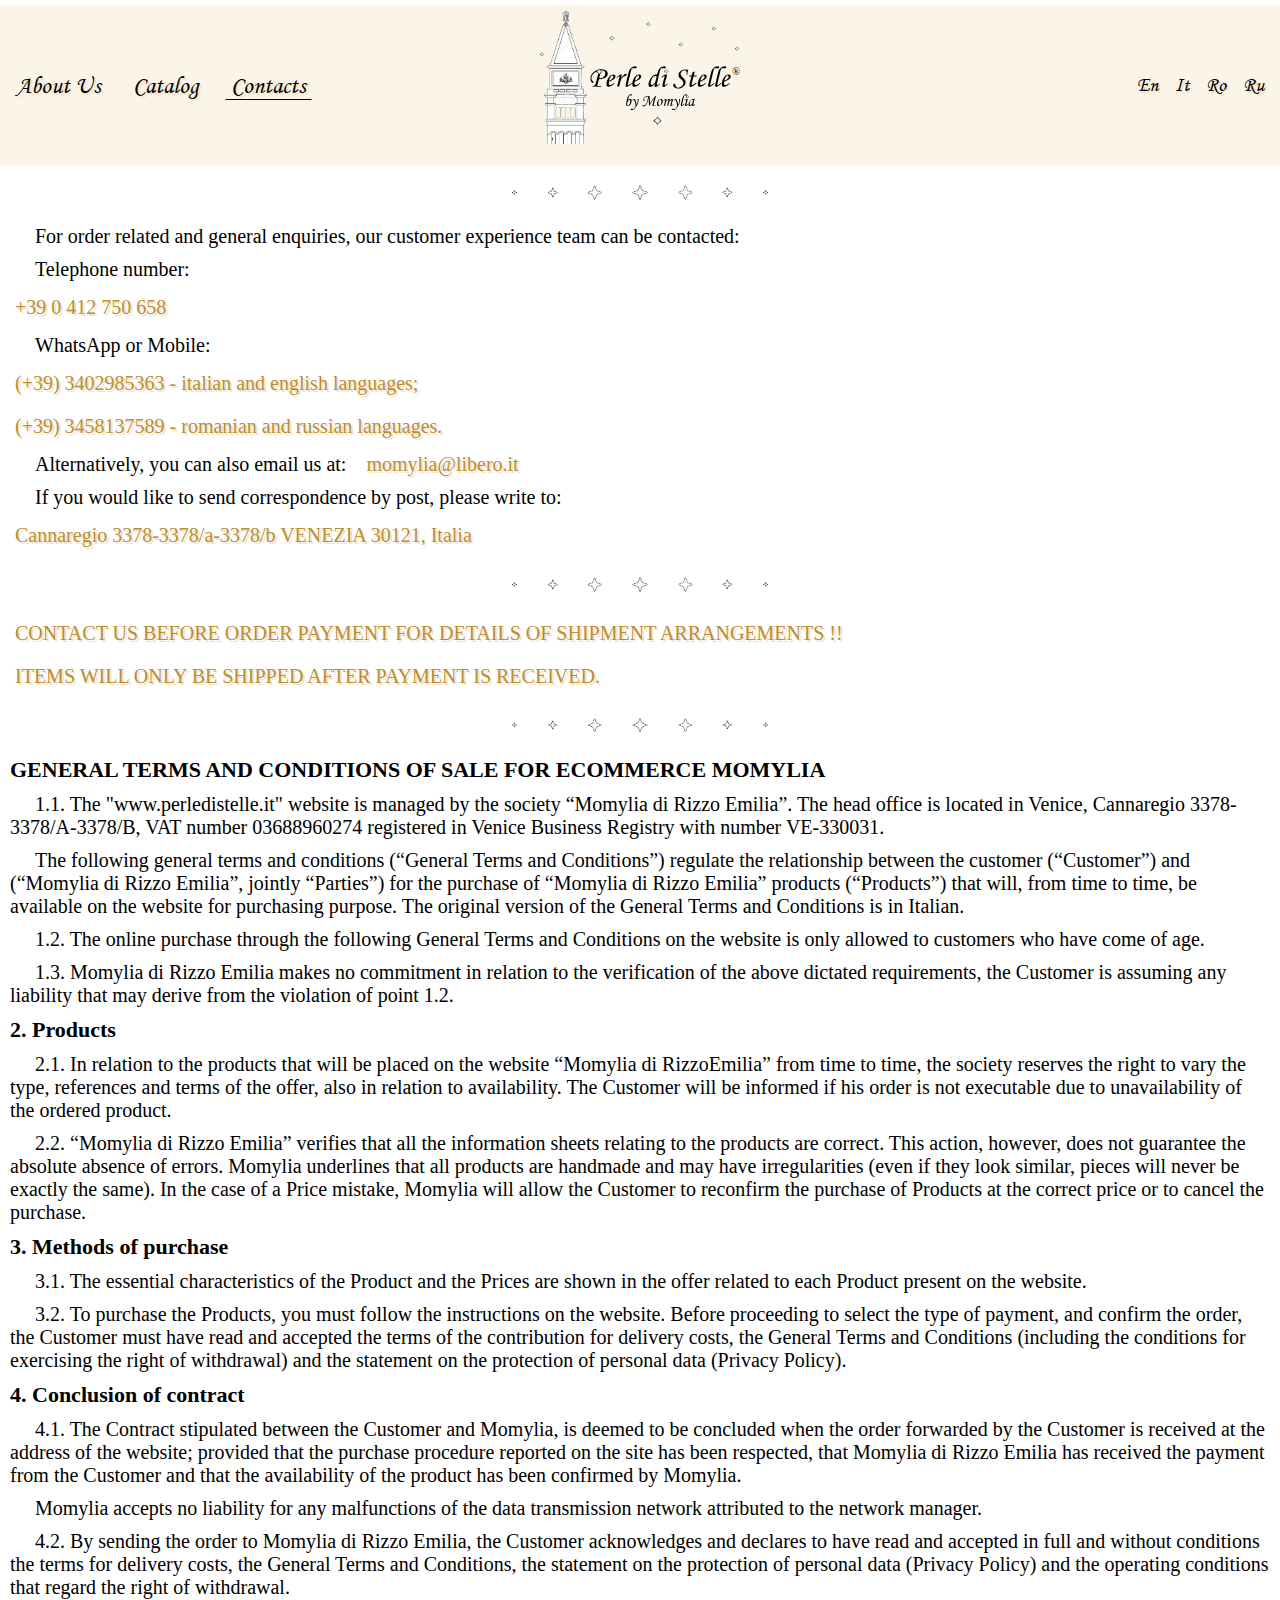
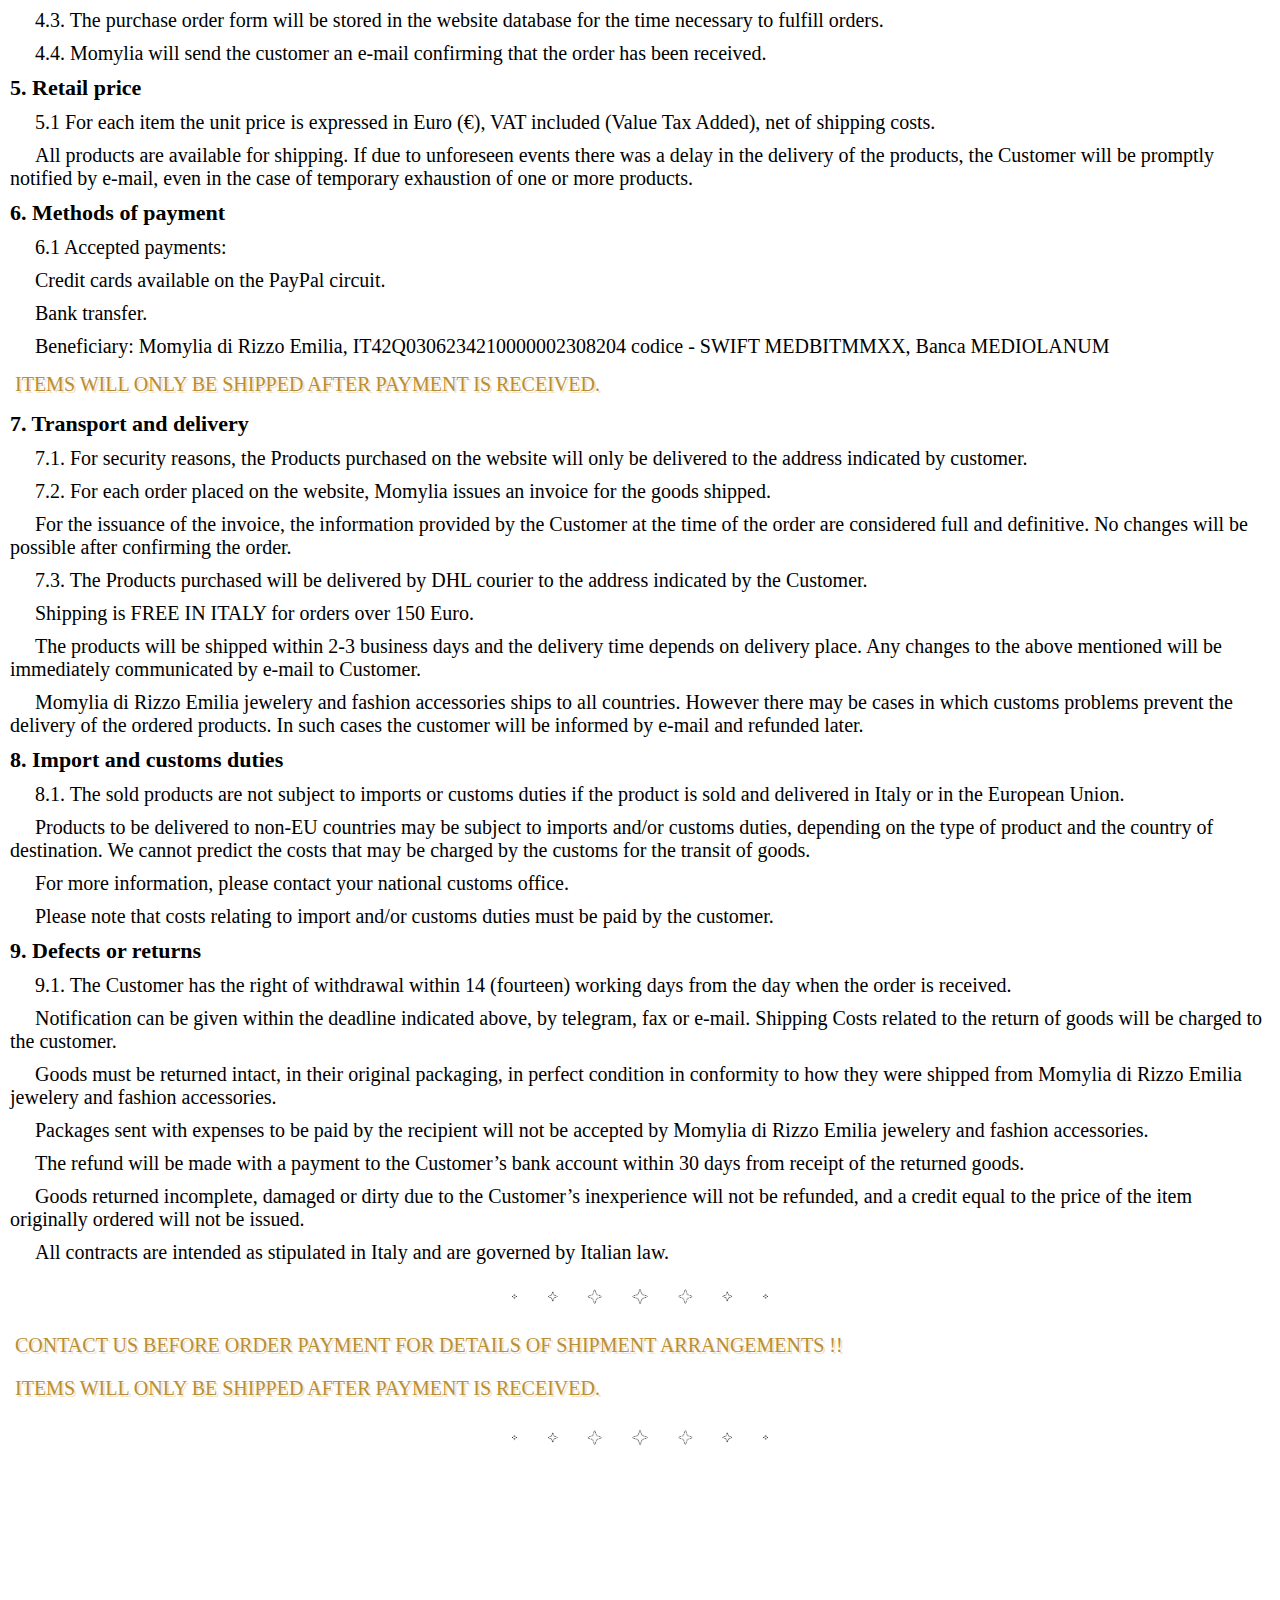
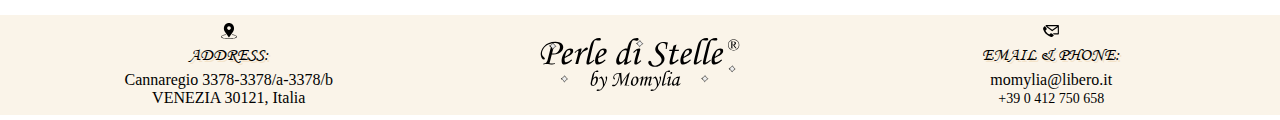
==== commit a3c02a07: "inserted Language change navigation option" ====
--- a/contacts.html
+++ b/contacts.html
@@ -57,16 +57,16 @@
             </div>
 
             <div class="language__list">
-                <input type="radio" id="En" checked="checked" name="selectLanguage" value="en">
+                <input type="radio" id="En" name="selectLanguage" value="en" onclick="languageChange('en')">
                 <label for="En">En</label>
 
-                <input type="radio" id="It" name="selectLanguage" value="it" disabled="disabled">
+                <input type="radio" id="It" name="selectLanguage" value="it" onclick="languageChange('it')">
                 <label for="It">It</label>
 
-                <input type="radio" id="Ro" name="selectLanguage" value="ro" disabled="disabled">
+                <input type="radio" id="Ro" name="selectLanguage" value="ro" onclick="languageChange('ro')">
                 <label for="Ro">Ro</label>
 
-                <input type="radio" id="Ru" name="selectLanguage" value="ru" disabled="disabled">
+                <input type="radio" id="Ru" name="selectLanguage" value="ru" onclick="languageChange('ru')">
                 <label for="Ru">Ru</label>
             </div>
 
@@ -278,6 +278,7 @@
 
 
     <script src="js/menu.js"></script>
+    <script src="js/language.js"></script>
 </body>
 
 </html>
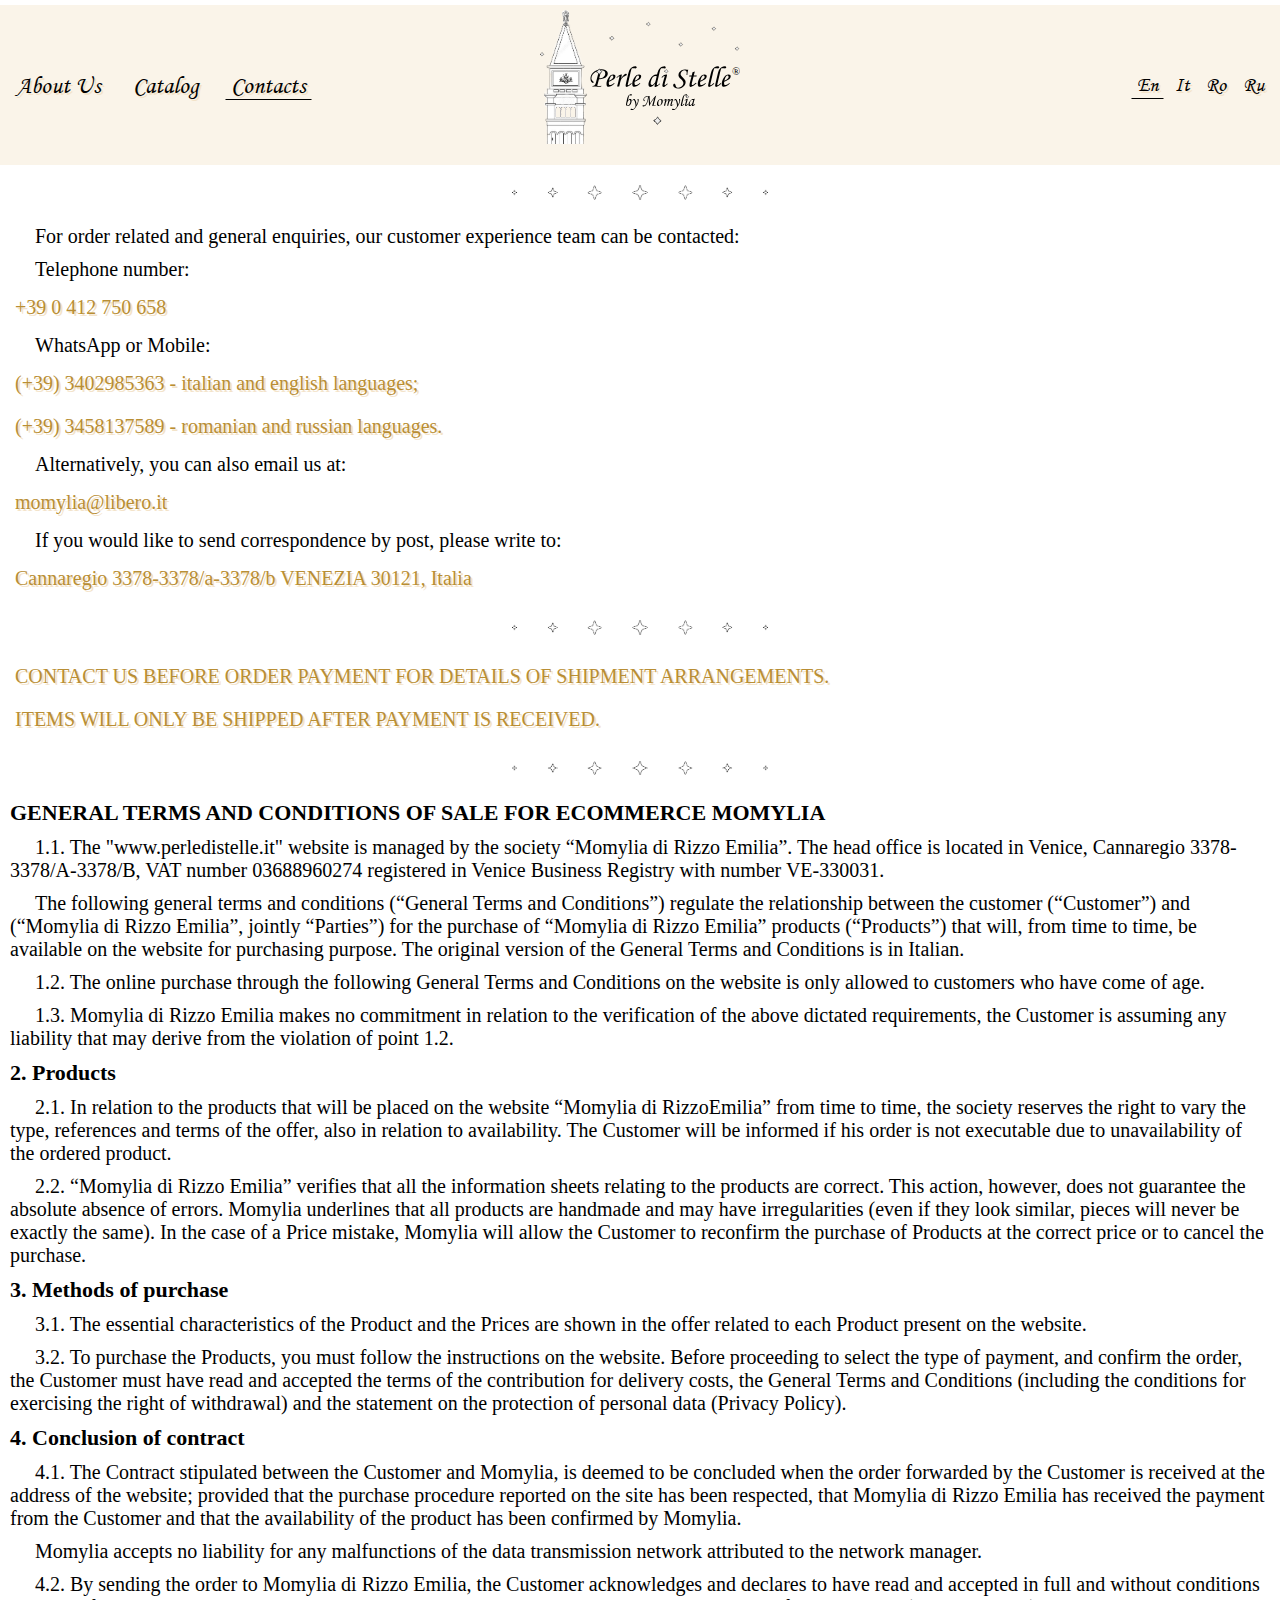
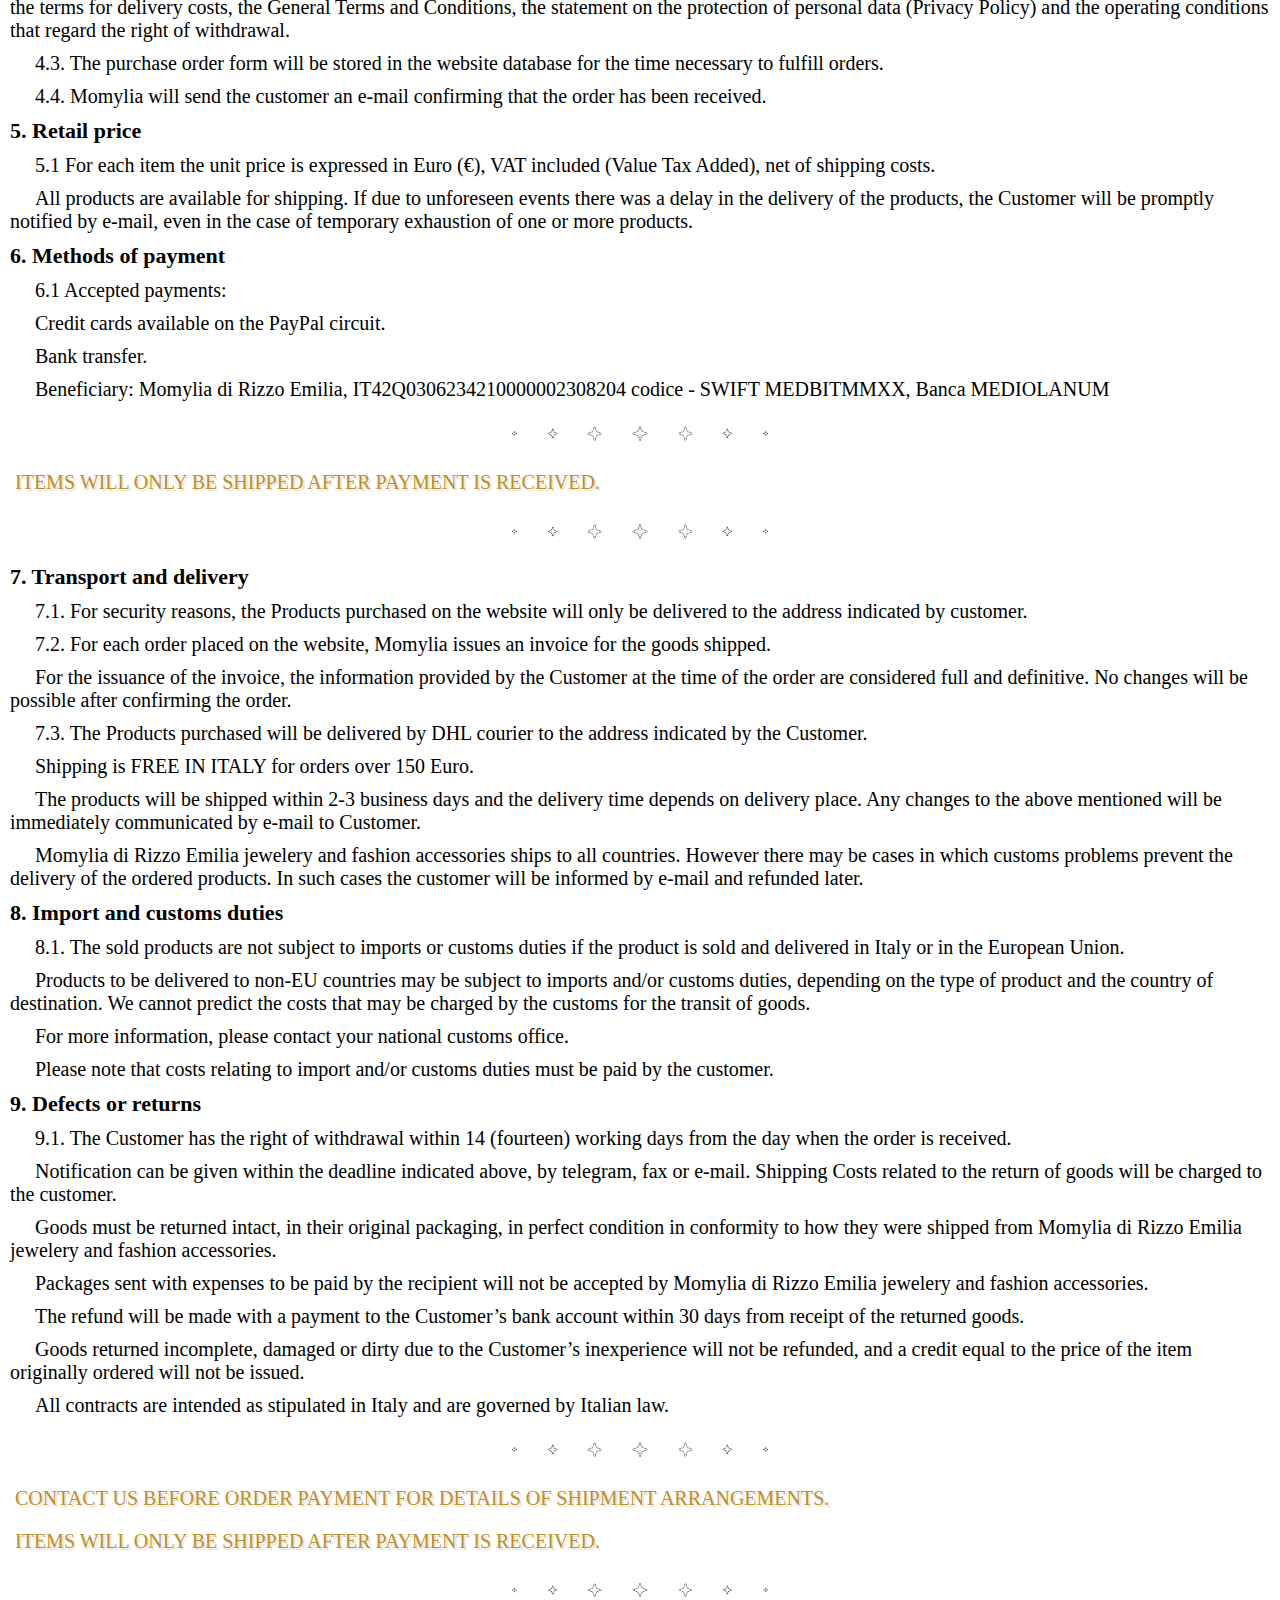
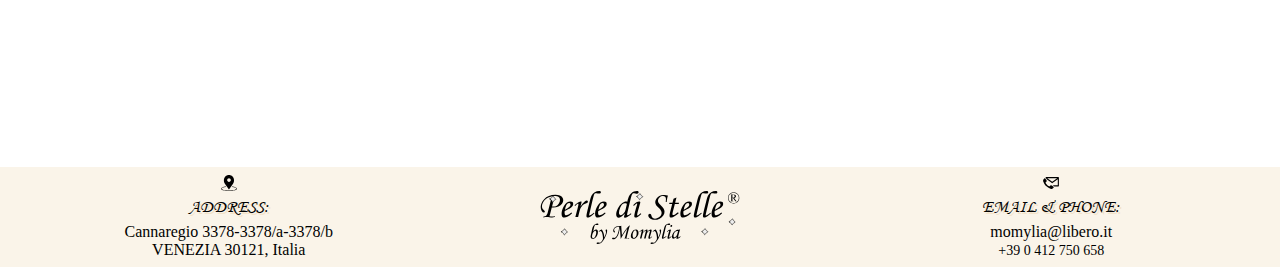
==== commit 010239d0: "English and Italian Language insertion" ====
--- a/contacts.html
+++ b/contacts.html
@@ -84,14 +84,14 @@
             <p class="contacts__text">WhatsApp or Mobile:</p>
             <p class="contacts__info">(+39) 3402985363 - italian and english languages;</p>
             <p class="contacts__info">(+39) 3458137589 - romanian and russian languages.</p>
-            <p class="contacts__text">Alternatively, you can also email us at: <span
-                    class="contacts__info">momylia@libero.it</span></p>
+            <p class="contacts__text">Alternatively, you can also email us at:</p>
+            <p class="contacts__info">momylia@libero.it</p>
             <p class="contacts__text">If you would like to send correspondence by post, please write to:</p>
             <p class="contacts__info">Cannaregio 3378-3378/a-3378/b VENEZIA 30121, Italia</p>
 
             <img class="delimiter" src="images/delimiter.svg" alt="Delimitarea">
 
-            <p class="contacts__info">CONTACT US BEFORE ORDER PAYMENT FOR DETAILS OF SHIPMENT ARRANGEMENTS !!</p>
+            <p class="contacts__info">CONTACT US BEFORE ORDER PAYMENT FOR DETAILS OF SHIPMENT ARRANGEMENTS.</p>
             <p class="contacts__info">ITEMS WILL ONLY BE SHIPPED AFTER PAYMENT IS RECEIVED.</p>
 
             <img class="delimiter" src="images/delimiter.svg" alt="Delimitarea">
@@ -100,7 +100,7 @@
             <p class="contacts__text">1.1. The "www.perledistelle.it" website is managed by the society “Momylia di
                 Rizzo Emilia”. The head office is located in Venice, Cannaregio 3378-3378/A-3378/B, VAT number
                 03688960274 registered in Venice Business Registry with number VE-330031.</p>
-            <p class="contacts__text"> The following general terms and conditions (“General Terms and Conditions”)
+            <p class="contacts__text">The following general terms and conditions (“General Terms and Conditions”)
                 regulate the relationship between the customer (“Customer”) and (“Momylia di Rizzo Emilia”, jointly
                 “Parties”) for the purchase of “Momylia di Rizzo Emilia” products (“Products”) that will, from time to
                 time, be available on the website for purchasing purpose. The original version of the General Terms and
@@ -116,7 +116,7 @@
                 RizzoEmilia” from time to time, the society reserves the right to vary the type, references and terms of
                 the offer, also in relation to availability. The Customer will be informed if his order is not
                 executable due to unavailability of the ordered product.</p>
-            <p class="contacts__text"> 2.2. “Momylia di Rizzo Emilia” verifies that all the information sheets relating
+            <p class="contacts__text">2.2. “Momylia di Rizzo Emilia” verifies that all the information sheets relating
                 to the products are correct. This action, however, does not guarantee the absolute absence of errors.
                 Momylia underlines that all products are handmade and may have irregularities (even if they look
                 similar, pieces will never be exactly the same). In the case of a Price mistake, Momylia will allow the
@@ -161,12 +161,15 @@
             <p class="contacts__text">Bank transfer.</p>
             <p class="contacts__text">Beneficiary: Momylia di Rizzo Emilia, IT42Q0306234210000002308204 codice - SWIFT
                 MEDBITMMXX, Banca MEDIOLANUM</p>
+
+            <img class="delimiter" src="images/delimiter.svg" alt="Delimitarea">
             <p class="contacts__info">ITEMS WILL ONLY BE SHIPPED AFTER PAYMENT IS RECEIVED.</p>
+            <img class="delimiter" src="images/delimiter.svg" alt="Delimitarea">
 
             <h3 class="contacts__title">7. Transport and delivery</h3>
             <p class="contacts__text">7.1. For security reasons, the Products purchased on the website will only be
                 delivered to the address indicated by customer.</p>
-            <p class="contacts__text"> 7.2. For each order placed on the website, Momylia issues an invoice for the
+            <p class="contacts__text">7.2. For each order placed on the website, Momylia issues an invoice for the
                 goods shipped.</p>
             <p class="contacts__text">For the issuance of the invoice, the information provided by the Customer at the
                 time of the order are considered full and definitive. No changes will be possible after confirming the
@@ -184,7 +187,7 @@
             <h3 class="contacts__title">8. Import and customs duties</h3>
             <p class="contacts__text">8.1. The sold products are not subject to imports or customs duties if the product
                 is sold and delivered in Italy or in the European Union.</p>
-            <p class="contacts__text"> Products to be delivered to non-EU countries may be subject to imports and/or
+            <p class="contacts__text">Products to be delivered to non-EU countries may be subject to imports and/or
                 customs duties, depending on the type of product and the country of destination. We cannot predict the
                 costs that may be charged by the customs for the transit of goods.</p>
             <p class="contacts__text">For more information, please contact your national customs office.</p>
@@ -194,23 +197,23 @@
             <h3 class="contacts__title">9. Defects or returns</h3>
             <p class="contacts__text">9.1. The Customer has the right of withdrawal within 14 (fourteen) working days
                 from the day when the order is received.</p>
-            <p class="contacts__text"> Notification can be given within the deadline indicated above, by telegram, fax
+            <p class="contacts__text">Notification can be given within the deadline indicated above, by telegram, fax
                 or e-mail. Shipping Costs related to the return of goods will be charged to the customer.</p>
             <p class="contacts__text">Goods must be returned intact, in their original packaging, in perfect condition
                 in conformity to how they were shipped from Momylia di Rizzo Emilia jewelery and fashion accessories.
             </p>
             <p class="contacts__text">Packages sent with expenses to be paid by the recipient will not be accepted by
                 Momylia di Rizzo Emilia jewelery and fashion accessories.</p>
-            <p class="contacts__text"> The refund will be made with a payment to the Customer’s bank account within 30
+            <p class="contacts__text">The refund will be made with a payment to the Customer’s bank account within 30
                 days from receipt of the returned goods.</p>
             <p class="contacts__text">Goods returned incomplete, damaged or dirty due to the Customer’s inexperience
                 will not be refunded, and a credit equal to the price of the item originally ordered will not be issued.
             </p>
-            <p class="contacts__text"> All contracts are intended as stipulated in Italy and are governed by Italian
+            <p class="contacts__text">All contracts are intended as stipulated in Italy and are governed by Italian
                 law.</p>
             <img class="delimiter" src="images/delimiter.svg" alt="Delimitarea">
 
-            <p class="contacts__info">CONTACT US BEFORE ORDER PAYMENT FOR DETAILS OF SHIPMENT ARRANGEMENTS !!</p>
+            <p class="contacts__info">CONTACT US BEFORE ORDER PAYMENT FOR DETAILS OF SHIPMENT ARRANGEMENTS.</p>
             <p class="contacts__info">ITEMS WILL ONLY BE SHIPPED AFTER PAYMENT IS RECEIVED.</p>
 
             <img class="delimiter" src="images/delimiter.svg" alt="Delimitarea">
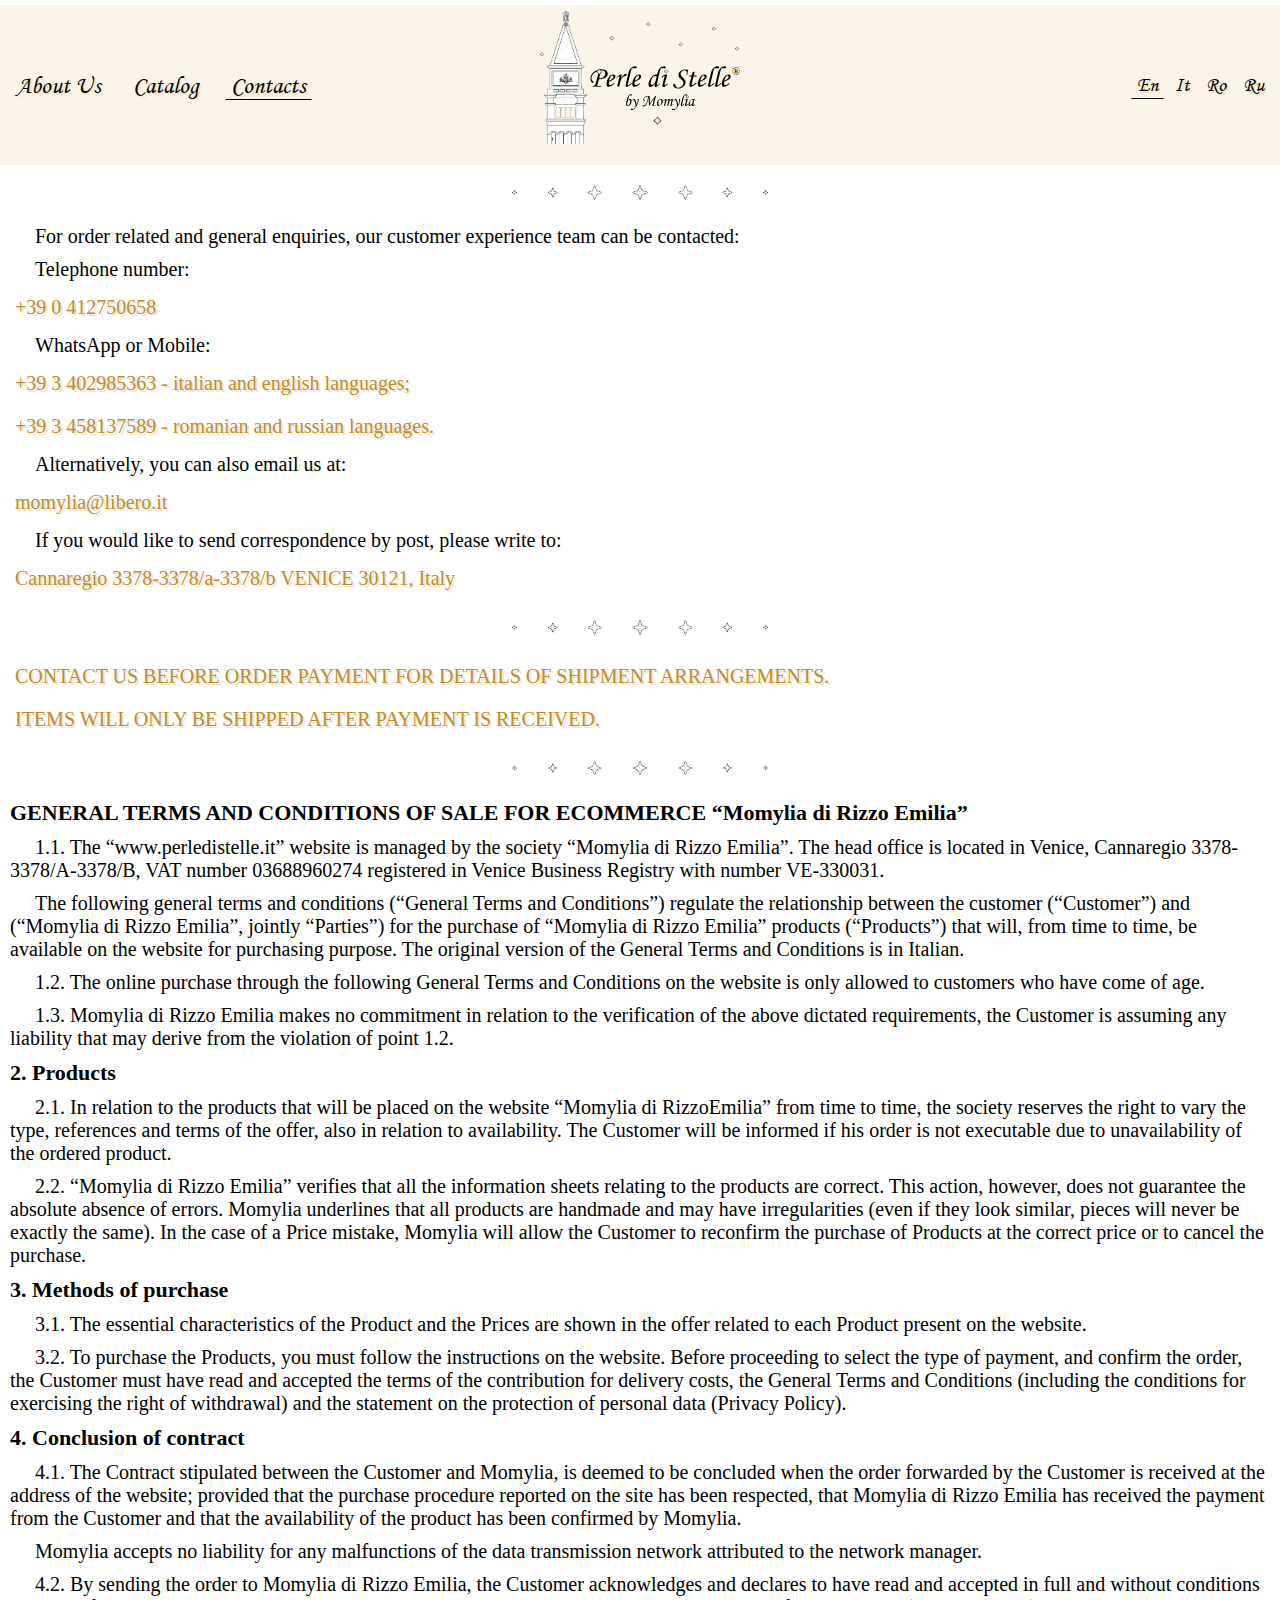
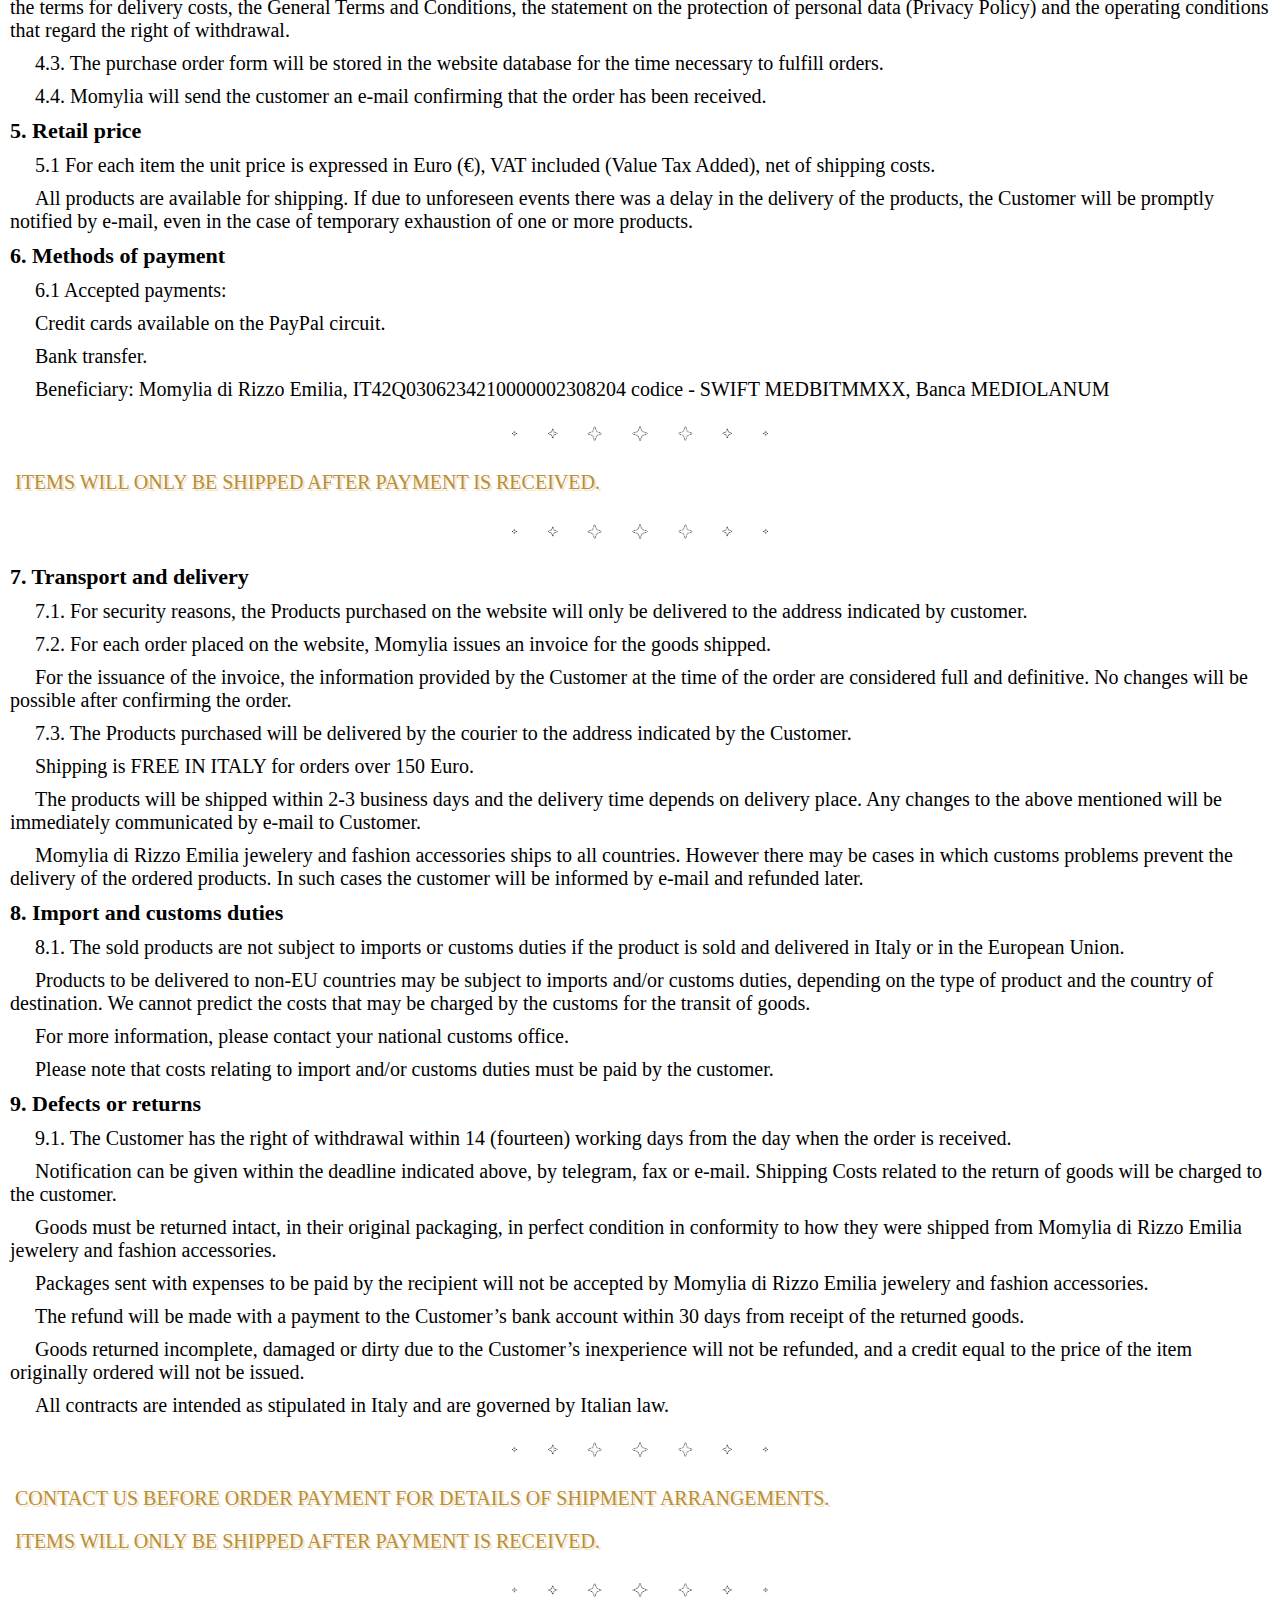
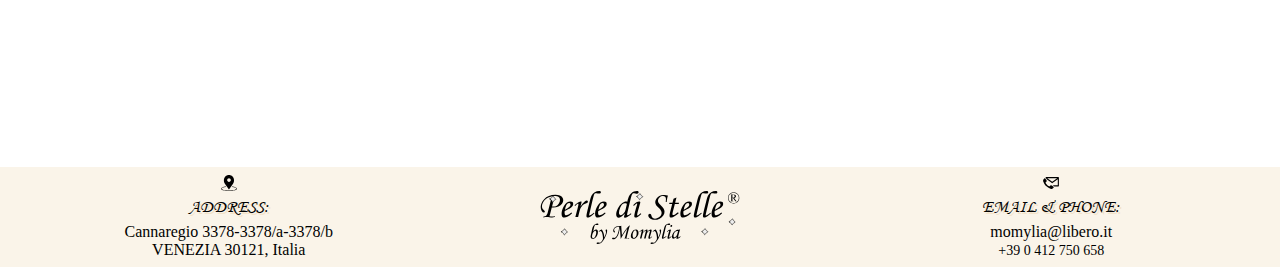
==== commit 48cb3220: "inserted produces.js file" ====
--- a/contacts.html
+++ b/contacts.html
@@ -281,6 +281,7 @@
 
 
     <script src="js/menu.js"></script>
+    <script src="js/produces.js"></script>
     <script src="js/language.js"></script>
 </body>
 
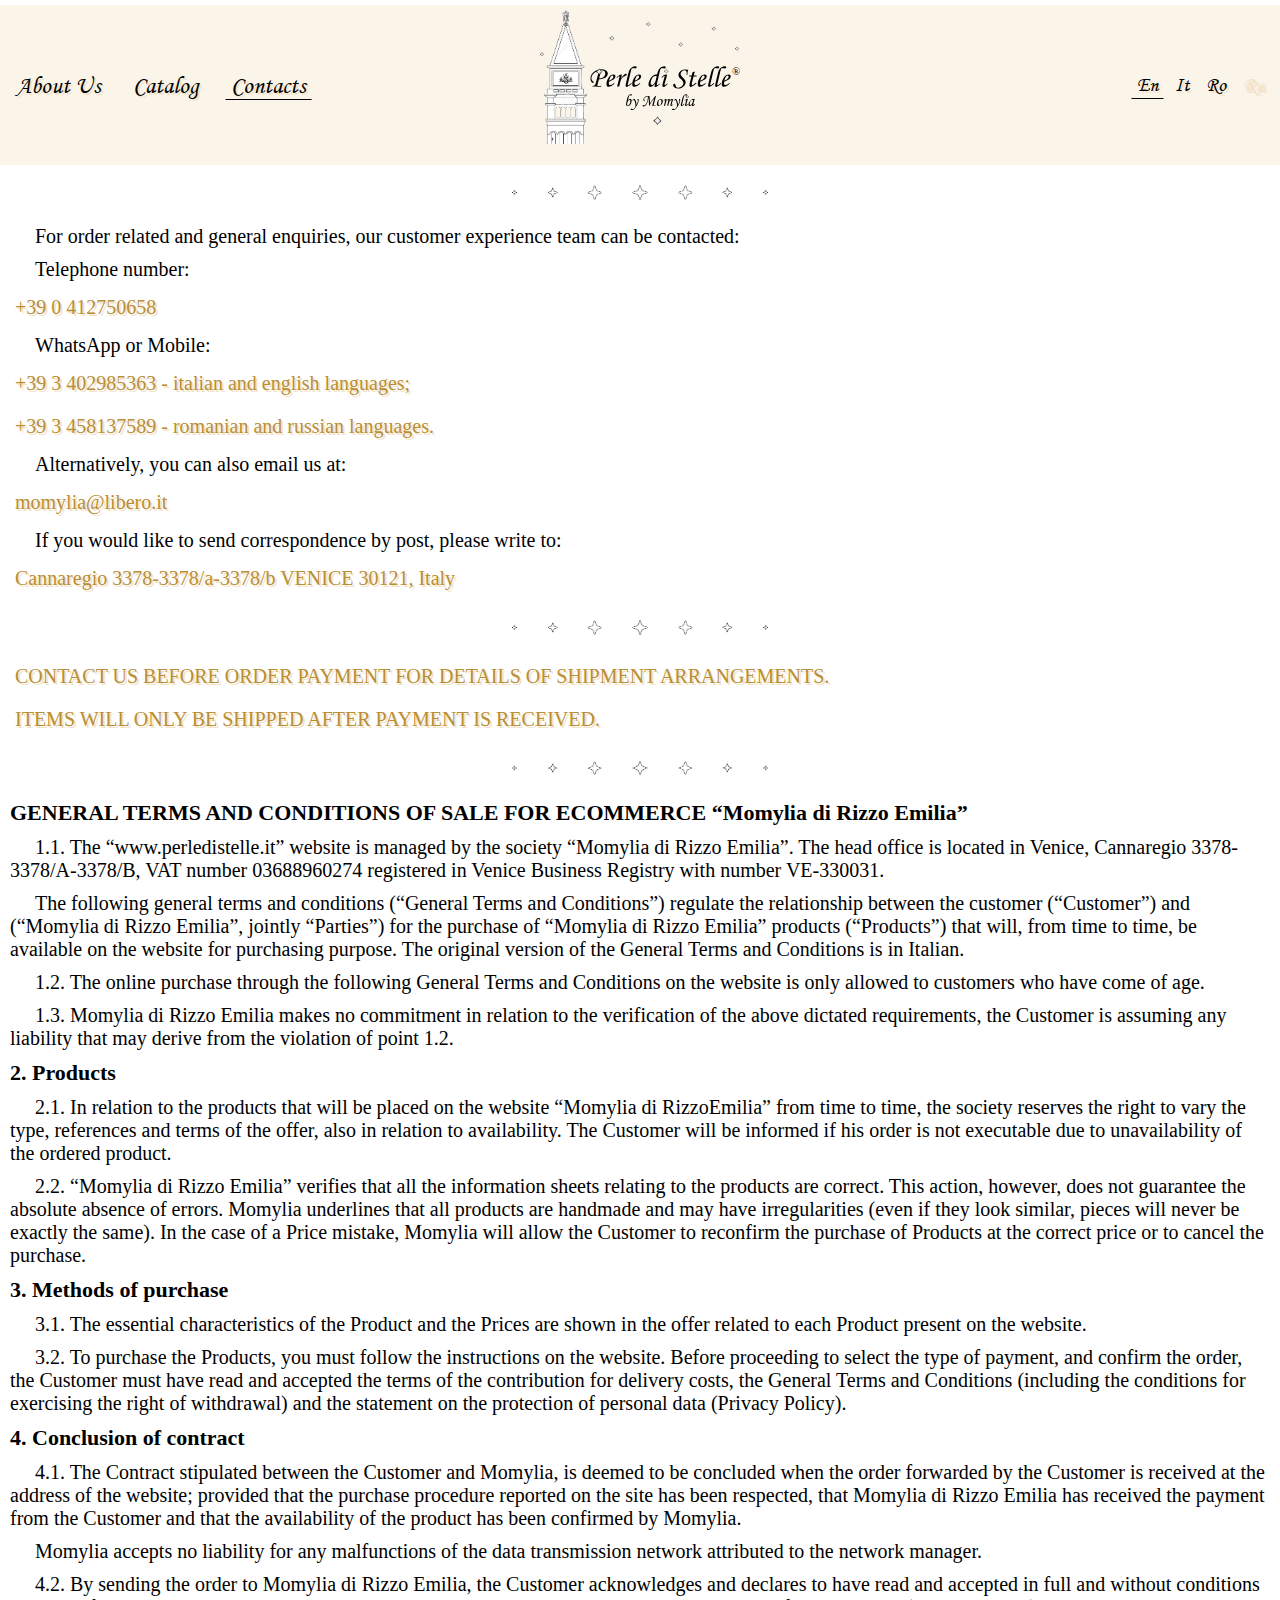
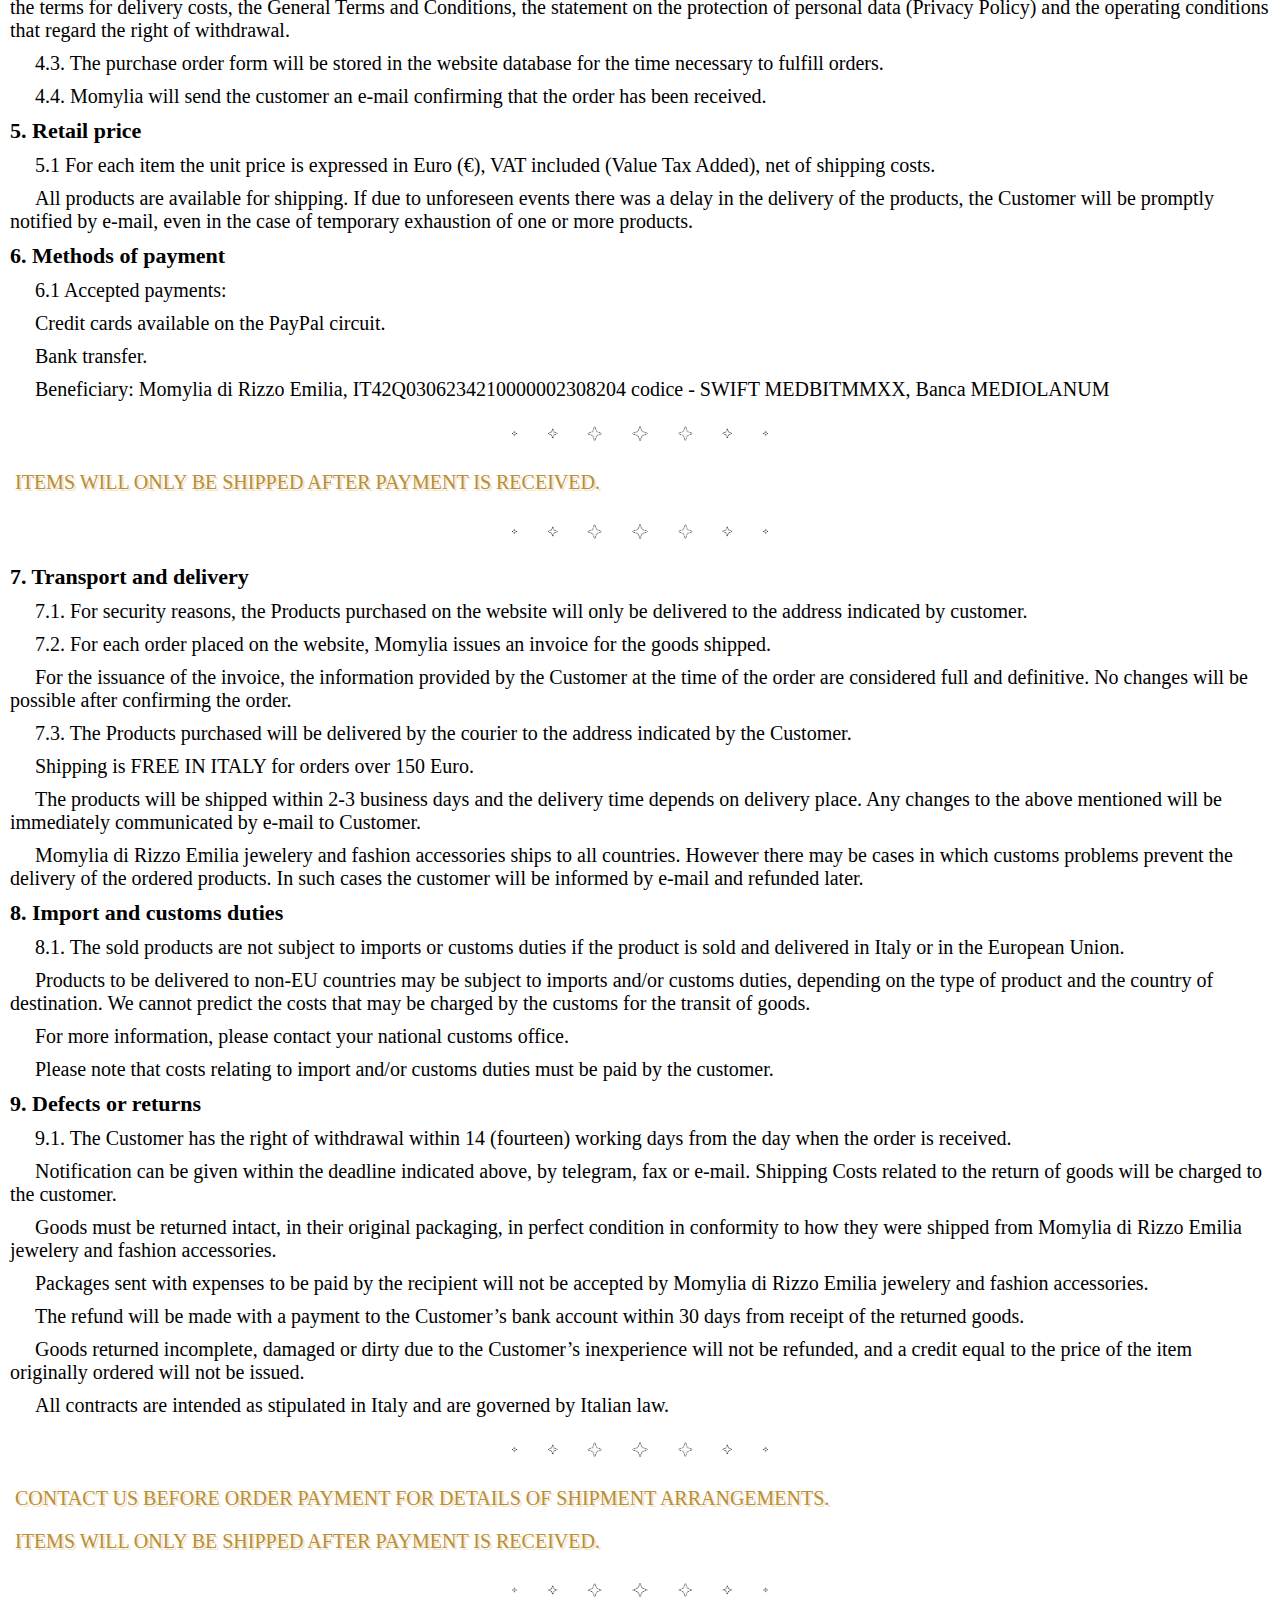
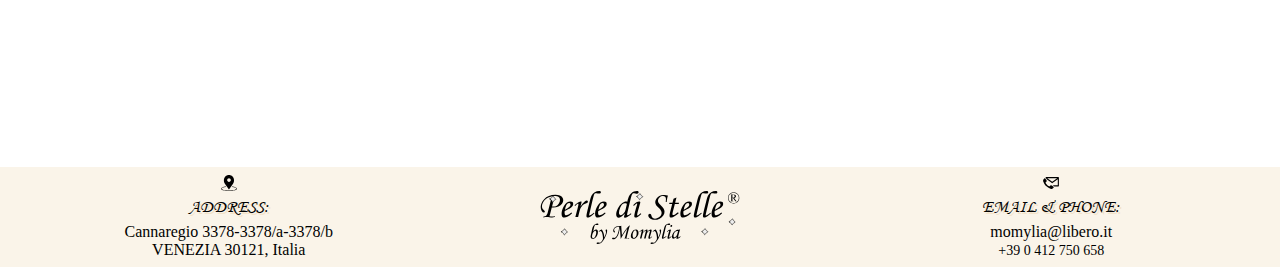
==== commit c0b82460: "disabled RU language" ====
--- a/contacts.html
+++ b/contacts.html
@@ -2,13 +2,41 @@
 <html lang="en">
 
 <head>
-    <title>Contacts Perle di Stelle&#174; by Momylia</title>
-    <meta property='og:title' content='Contacts Perle di Stelle&#174; by Momylia'>
-    <meta name='twitter:title' content='Contacts Perle di Stelle&#174; by Momylia'>
-
     <meta charset="UTF-8">
+
+    <!-- Primary Meta Tags -->
+    <title>Contacts Perle di Stelle® by Momylia</title>
+    <meta name="title" content="Contacts Perle di Stelle® by Momylia" />
     <meta name="description"
+        content="Perle di Stelle от Momylia, знает толк об особых украшениях, насколько ценно для вас каждое украшение. Наш ювелирный магазин предлагает широкий выбор типов украшений, стилей и материалов, которые помогут вам найти идеальное украшение для вас. Возможно, вы присмотрели дизайнерскую вещь для продажи или, возможно, хотите подарить кольцо, чтобы показать кому-то, как много он для вас значит. Для получения дополнительной информации свяжитесь с нами по WhatsApp или мобильному телефону: (+39) 3402985363 - итальянский и английский языки; (+39) 3458137589 - румынский и русский языки. Браслеты Серьги Ожерелья Кулоны Кольца" />
+
+    <!-- Open Graph / Facebook -->
+    <meta property="og:type" content="website" />
+    <meta property="og:url" content="http://perledistelle.it/contacts.html" />
+    <meta property="og:title" content="Contacts Perle di Stelle® by Momylia" />
+    <meta property="og:description"
+        content="Perle di Stelle от Momylia, знает толк об особых украшениях, насколько ценно для вас каждое украшение. Наш ювелирный магазин предлагает широкий выбор типов украшений, стилей и материалов, которые помогут вам найти идеальное украшение для вас. Возможно, вы присмотрели дизайнерскую вещь для продажи или, возможно, хотите подарить кольцо, чтобы показать кому-то, как много он для вас значит. Для получения дополнительной информации свяжитесь с нами по WhatsApp или мобильному телефону: (+39) 3402985363 - итальянский и английский языки; (+39) 3458137589 - румынский и русский языки. Браслеты Серьги Ожерелья Кулоны Кольца" />
+
+    <meta property="og:image" content="http://perledistelle.it/images/articles/contactsMauro.png" />
+    <meta property="og:image:url" content="http://perledistelle.it/images/articles/contactsMauro.png" />
+    <meta property="og:image:type" content="image/png" />
+    <meta property="og:image:width" content="1200" />
+    <meta property="og:image:height" content="630" />
+    <meta property="og:image:alt" content="inspiration from heart" />
+
+    <!-- Twitter -->
+    <meta property="twitter:card" content="summary_large_image">
+    <meta property="twitter:url" content="http://perledistelle.it/contacts.html">
+    <meta property="twitter:title" content="Contacts Perle di Stelle® by Momylia">
+    <meta property="twitter:description"
         content="Perle di Stelle от Momylia, знает толк об особых украшениях, насколько ценно для вас каждое украшение. Наш ювелирный магазин предлагает широкий выбор типов украшений, стилей и материалов, которые помогут вам найти идеальное украшение для вас. Возможно, вы присмотрели дизайнерскую вещь для продажи или, возможно, хотите подарить кольцо, чтобы показать кому-то, как много он для вас значит. Для получения дополнительной информации свяжитесь с нами по WhatsApp или мобильному телефону: (+39) 3402985363 - итальянский и английский языки; (+39) 3458137589 - румынский и русский языки. Браслеты Серьги Ожерелья Кулоны Кольца">
+    <meta property="twitter:image" content="http://perledistelle.it/images/articles/contactsMauro.png">
+    <meta property="twitter:image:url" content="http://perledistelle.it/images/articles/contactsMauro.png" />
+    <meta property="twitter:image:type" content="image/png" />
+    <meta property="twitter:image:width" content="1200" />
+    <meta property="twitter:image:height" content="630" />
+    <meta property="twitter:image:alt" content="inspiration from heart" />
+
     <meta name="keywords"
         content="perle stelle momylia, accessori moda, silver 925, Venezia, bijuterie sticlă murano, vetro di Murano, artisan jewelery, moon art, venetian glass, space jewelry, murano glass jewellery, meteorite jewellery, jewelry murano glass, jewelry meteorite">
     <meta name="author" content="Perle di Stelle">
@@ -66,7 +94,7 @@
                 <input type="radio" id="Ro" name="selectLanguage" value="ro" onclick="languageChange('ro')">
                 <label for="Ro">Ro</label>
 
-                <input type="radio" id="Ru" name="selectLanguage" value="ru" onclick="languageChange('ru')">
+                <input type="radio" id="Ru" name="selectLanguage" value="ru" onclick="languageChange('ru')" disabled>
                 <label for="Ru">Ru</label>
             </div>
 
